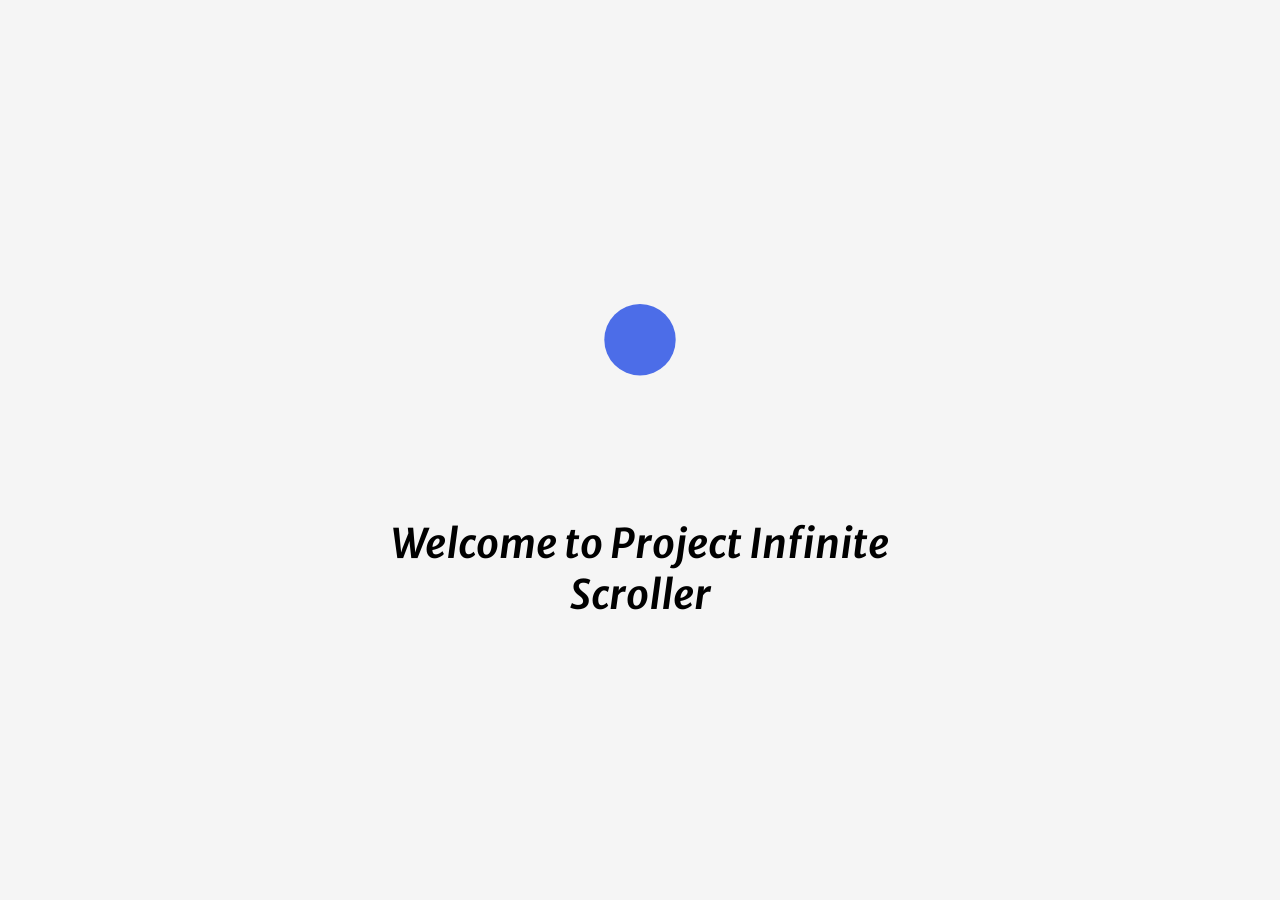
==== index.html @ 21836c37 "Initaial Build" ====
<!DOCTYPE html>
<html lang="en">
<head>
    <meta charset="UTF-8">
    <meta http-equiv="X-UA-Compatible" content="IE=edge">
    <meta name="viewport" content="width=device-width, initial-scale=1.0">
    <title>Infinite Scroll</title>
    <link rel="stylesheet" href="style.css">
</head>
<body>
    <div id="loader">
        <p id="loader_component_text">Welcome to Project Infinite Scroller</p>
        <img id="loader_component_img" src="Loader.svg" alt="loader">
    </div>

    <div id="header" hidden>
        <h1>Project Infinite Scroller</h1>
    </div>

    <div id="content"></div>

    <script src="script.js"></script>
</body>
</html>
---- style.css ----
@import url('https://fonts.googleapis.com/css2?family=Caveat:wght@700&family=Merriweather+Sans:ital@1&display=swap');

body {
    margin: 0px;
    padding: 0px;

    font-family: 'Caveat', cursive;
    font-size: 14px;
    font-weight: bold;
    font-style: oblique;
    background-color: whitesmoke;
}

#loader {
    display: flex;
    flex-direction: column-reverse;
    justify-content: center;
    align-items: center;
    flex-wrap: wrap;

    text-align: center;
    font-family: 'Merriweather Sans', sans-serif;
    font-weight: 600;
    font-size: calc(15px + 2vw);
    word-wrap: break-word;

    position: fixed;
    top: 50%;
    left: 50%;
    transform: translate(-50%, -50%);

}
#loader p {
    margin: 0px;
}
#loader img {
    width: calc(220px + 2vh);
}

/* Header */

#header h1 {
    margin-top: 10px;
    font-family: 'Merriweather Sans', sans-serif;
    font-weight: 600;
    font-size: calc(15px + 2vw);
    text-align: center;
    letter-spacing: 4px;
}

/* Content */

#content {
    margin: 0px 30%;    
}

#content img {
    width: 100%;
    max-height: 100vh;
}

/* For Media Query */
@media screen and (max-width: 600px){
    #content{
        margin: 5px;
    }
}
@media screen and (max-width: 830px) {
    #content{
        margin: 5px 10%;
    }
}
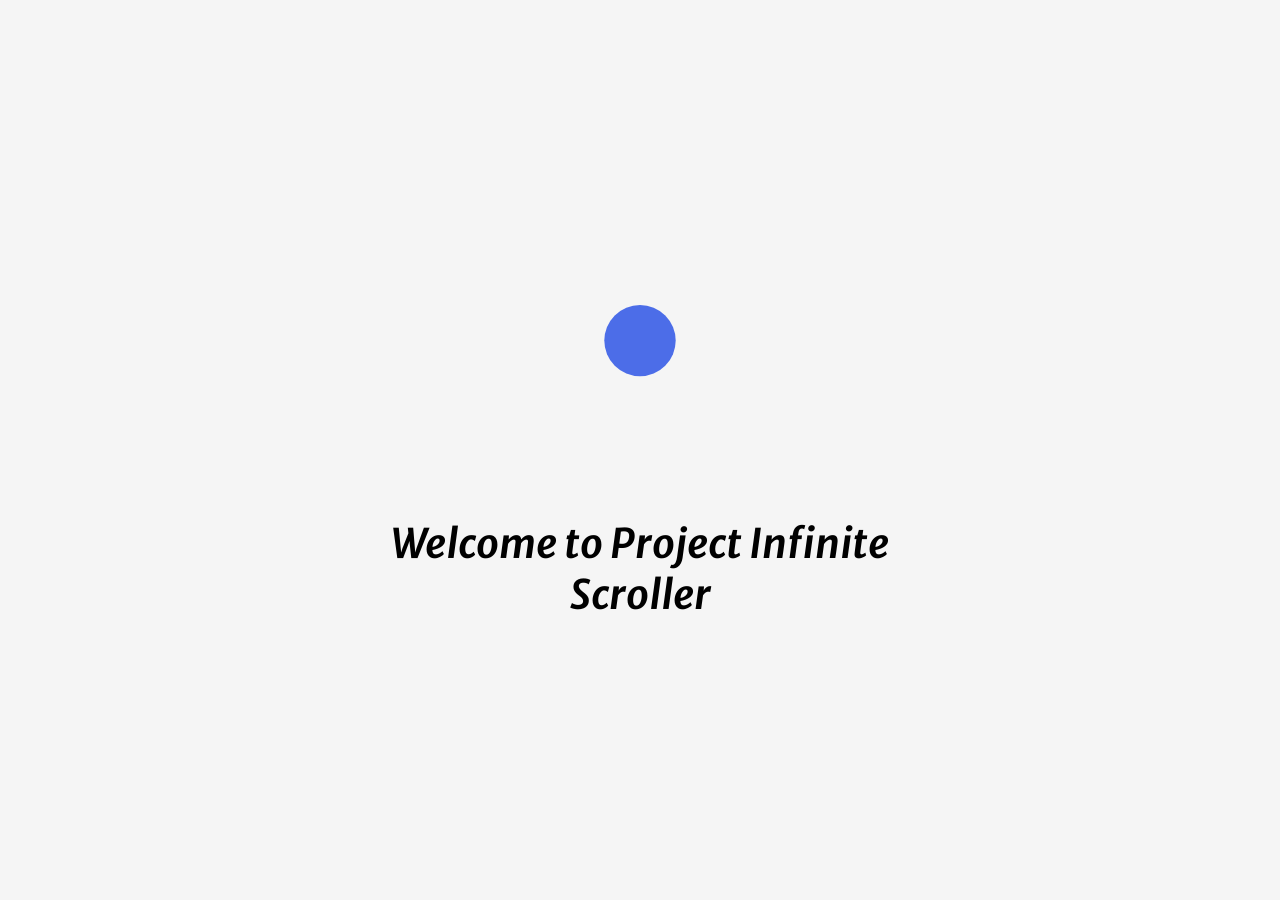
==== commit 613f6cde: "Initial Build" ====
--- a/index.html
+++ b/index.html
@@ -12,13 +12,10 @@
         <p id="loader_component_text">Welcome to Project Infinite Scroller</p>
         <img id="loader_component_img" src="Loader.svg" alt="loader">
     </div>
-
     <div id="header" hidden>
         <h1>Project Infinite Scroller</h1>
     </div>
-
     <div id="content"></div>
-
     <script src="script.js"></script>
 </body>
 </html>
--- a/style.css
+++ b/style.css
@@ -11,6 +11,7 @@
     background-color: whitesmoke;
 }
 
+/* Loader */
 #loader {
     display: flex;
     flex-direction: column-reverse;
@@ -38,7 +39,6 @@
 }
 
 /* Header */
-
 #header h1 {
     margin-top: 10px;
     font-family: 'Merriweather Sans', sans-serif;
@@ -49,11 +49,9 @@
 }
 
 /* Content */
-
 #content {
     margin: 0px 30%;    
 }
-
 #content img {
     width: 100%;
     max-height: 100vh;
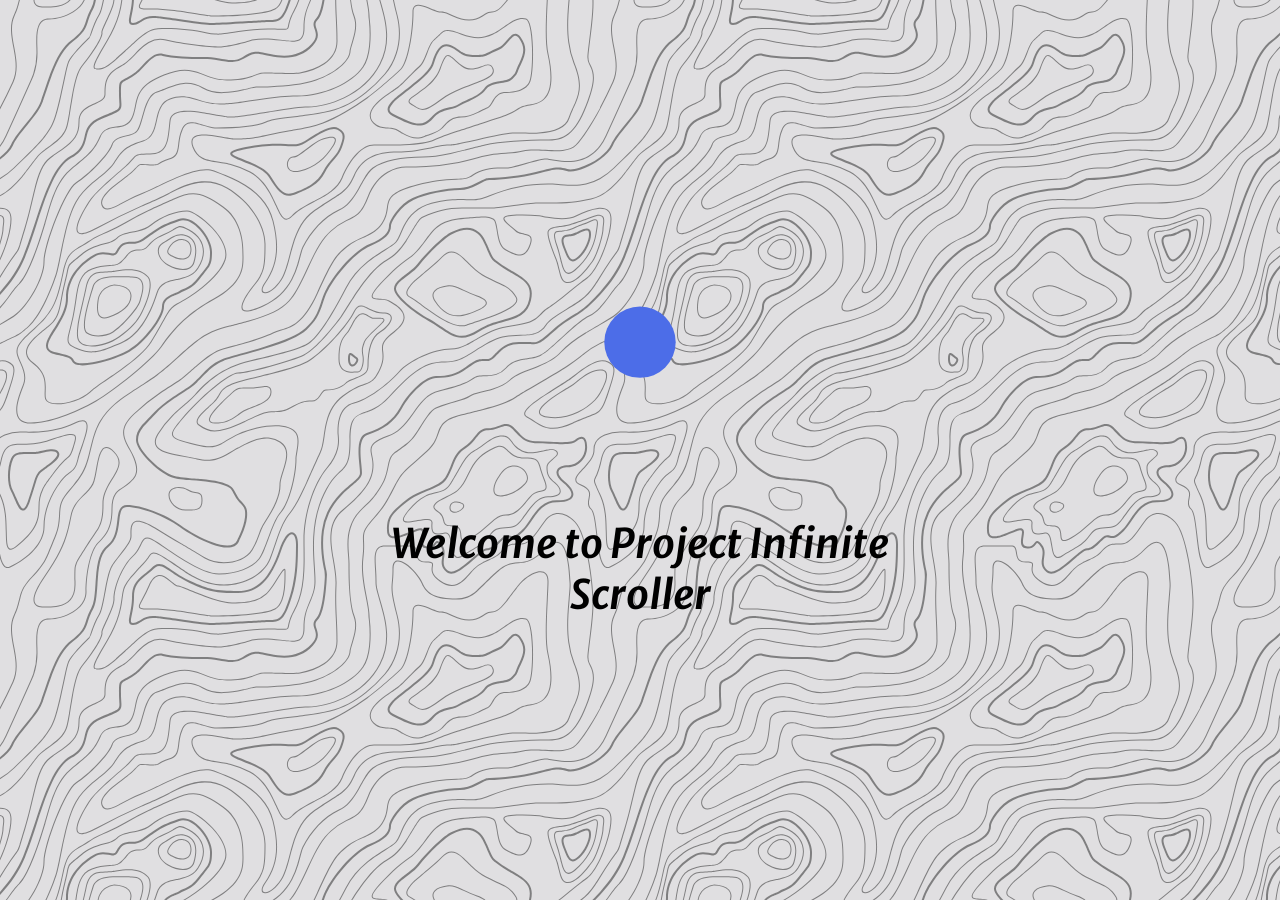
==== commit a219614e: "Added favicon icon" ====
--- a/index.html
+++ b/index.html
@@ -6,6 +6,7 @@
     <meta name="viewport" content="width=device-width, initial-scale=1.0">
     <title>Infinite Scroll</title>
     <link rel="stylesheet" href="style.css">
+    <link rel="shortcut icon" href="favicon.png" type="image/x-icon">
 </head>
 <body>
     <div id="loader">
--- a/style.css
+++ b/style.css
@@ -9,6 +9,10 @@
     font-weight: bold;
     font-style: oblique;
     background-color: whitesmoke;
+
+    background-color: #e0dfe1;
+    background-image: url("data:image/svg+xml,%3Csvg xmlns='http://www.w3.org/2000/svg' width='600' height='600' viewBox='0 0 600 600'%3E%3Cpath fill='%23000000' fill-opacity='0.43' d='M600 325.1v-1.17c-6.5 3.83-13.06 7.64-14.68 8.64-10.6 6.56-18.57 12.56-24.68 19.09-5.58 5.95-12.44 10.06-22.42 14.15-1.45.6-2.96 1.2-4.83 1.9l-4.75 1.82c-9.78 3.75-14.8 6.27-18.98 10.1-4.23 3.88-9.65 6.6-16.77 8.84-1.95.6-3.99 1.17-6.47 1.8l-6.14 1.53c-5.29 1.35-8.3 2.37-10.54 3.78-3.08 1.92-6.63 3.26-12.74 5.03a384.1 384.1 0 0 1-4.82 1.36c-2.04.58-3.6 1.04-5.17 1.52a110.03 110.03 0 0 0-11.2 4.05c-2.7 1.15-5.5 3.93-8.78 8.4a157.68 157.68 0 0 0-6.15 9.2c-5.75 9.07-7.58 11.74-10.24 14.51a50.97 50.97 0 0 1-4.6 4.22c-2.33 1.9-10.39 7.54-11.81 8.74a14.68 14.68 0 0 0-3.67 4.15c-1.24 2.3-1.9 4.57-2.78 8.87-2.17 10.61-3.52 14.81-8.2 22.1-4.07 6.33-6.8 9.88-9.83 12.99-.47.48-.95.96-1.5 1.48l-3.75 3.56c-1.67 1.6-3.18 3.12-4.86 4.9a42.44 42.44 0 0 0-9.89 16.94c-2.5 8.13-2.72 15.47-1.76 27.22.47 5.82.51 6.36.51 8.18 0 10.51.12 17.53.63 25.78.24 4.05.56 7.8.97 11.22h.9c-1.13-9.58-1.5-21.83-1.5-37 0-1.86-.04-2.4-.52-8.26-.94-11.63-.72-18.87 1.73-26.85a41.44 41.44 0 0 1 9.65-16.55c1.67-1.76 3.18-3.27 4.83-4.85.63-.6 3.13-2.96 3.75-3.57a71.6 71.6 0 0 0 1.52-1.5c3.09-3.16 5.86-6.76 9.96-13.15 4.77-7.42 6.15-11.71 8.34-22.44.86-4.21 1.5-6.4 2.68-8.6.68-1.25 1.79-2.48 3.43-3.86 1.38-1.15 9.43-6.8 11.8-8.72 1.71-1.4 3.26-2.81 4.7-4.3 2.72-2.85 4.56-5.54 10.36-14.67a156.9 156.9 0 0 1 6.1-9.15c3.2-4.33 5.9-7.01 8.37-8.07 3.5-1.5 7.06-2.77 11.1-4.02a233.84 233.84 0 0 1 7.6-2.2l2.38-.67c6.19-1.79 9.81-3.16 12.98-5.15 2.14-1.33 5.08-2.33 10.27-3.65l6.14-1.53c2.5-.63 4.55-1.2 6.52-1.82 7.24-2.27 12.79-5.06 17.15-9.05 4.05-3.72 9-6.2 18.66-9.9l4.75-1.82c1.87-.72 3.39-1.31 4.85-1.91 10.1-4.15 17.07-8.32 22.76-14.4 6.05-6.45 13.95-12.4 24.49-18.92 1.56-.96 7.82-4.6 14.15-8.33v-64.58c-4 8.15-8.52 14.85-12.7 17.9-2.51 1.82-5.38 4.02-9.04 6.92a1063.87 1063.87 0 0 0-6.23 4.98l-1.27 1.02a2309.25 2309.25 0 0 1-4.87 3.9c-7.55 6-12.9 10.05-17.61 13.19-3.1 2.06-3.86 2.78-8.06 7.13-5.84 6.07-11.72 8.62-29.15 10.95-11.3 1.5-20.04 4.91-30.75 11.07-1.65.94-7.27 4.27-6.97 4.1-2.7 1.58-4.69 2.69-6.64 3.66-5.63 2.8-10.47 4.17-15.71 4.17-17.13 0-41.44 11.51-51.63 22.83-12.05 13.4-31.42 27.7-45.25 31.16-7.4 1.85-11.85 7.05-14.04 14.69-1.26 4.4-1.58 8.28-1.58 13.82 0 .82.01.98.24 3.63.45 5.18.35 8.72-.77 13.26-1.53 6.2-4.89 12.6-10.59 19.43-13.87 16.65-22.88 46.58-22.88 71.68 0 2.39.02 4.26.06 8.75.12 10.8.1 15.8-.22 21.95-.56 11.18-2.09 20.73-5 29.3h-1.05c2.94-8.56 4.49-18.12 5.05-29.35.31-6.13.34-11.1.22-21.9-.04-4.48-.06-6.36-.06-8.75 0-25.32 9.07-55.47 23.12-72.32 5.6-6.72 8.88-12.99 10.38-19.03 1.09-4.4 1.18-7.85.74-12.93-.23-2.7-.24-2.86-.24-3.72 0-5.62.32-9.57 1.62-14.1 2.28-7.95 6.97-13.44 14.76-15.39 13.6-3.4 32.82-17.59 44.75-30.84C409 360.14 433.58 348.5 451 348.5c5.07 0 9.77-1.33 15.26-4.07 1.93-.96 3.9-2.05 6.58-3.62-.3.18 5.33-3.16 6.98-4.11 10.82-6.21 19.66-9.67 31.11-11.2 17.23-2.3 22.9-4.75 28.57-10.64 4.25-4.41 5.04-5.16 8.22-7.28 4.68-3.11 10.01-7.14 17.55-13.14a1113.33 1113.33 0 0 0 4.86-3.89l1.28-1.02a4668.54 4668.54 0 0 1 6.23-4.98c3.67-2.9 6.55-5.12 9.07-6.95 4.37-3.19 9.16-10.56 13.29-19.4v66.9zm0-116.23c-.62.01-1.27.06-1.95.13-6.13.63-13.83 3.45-21.83 7.45-3.64 1.82-8.46 2.67-14.17 2.71-4.7.04-9.72-.47-14.73-1.33-1.7-.3-3.26-.61-4.67-.93a31.55 31.55 0 0 0-3.55-.57 273.4 273.4 0 0 0-16.66-.88c-10.42-.16-17.2.74-17.97 2.73-.38.97.6 2.55 3.03 4.87 1.01.97 2.22 2.03 4.04 3.55a1746.07 1746.07 0 0 0 4.79 4.02c1.39 1.2 3.1 1.92 5.5 2.5.7.16.86.2 2.64.54 3.53.7 5.03 1.25 6.15 2.63 1.41 1.76 1.4 4.54-.15 8.88-2.44 6.83-5.72 10.05-10.19 10.33-3.63.23-7.6-1.29-14.52-5.06-4.53-2.47-6.82-7.3-8.32-15.26-.17-.87-.32-1.78-.5-2.86l-.43-2.76c-1.05-6.58-1.9-9.2-3.73-10.11-.81-.4-1.59-.74-2.36-1-2.27-.77-4.6-1.02-8.1-.92-2.29.07-14.7 1-13.77.93-20.55 1.37-28.8 5.05-37.09 14.99a133.07 133.07 0 0 0-4.25 5.44l-2.3 3.09-2.51 3.32c-4.1 5.36-7.06 8.48-10.39 11.12-.65.52-1.33 1.04-2.13 1.62l-4.11 2.94a106.8 106.8 0 0 0-5.16 3.99c-4.55 3.74-9.74 8.6-16.25 15.38-8.25 8.58-11.78 13.54-11.7 15.95.07 1.65 1.64 2.11 6.79 2.38 1.61.09 2.15.12 2.98.2 2.95.24 5.09.73 6.81 1.68 7.48 4.15 11.63 7.26 13.95 11.58 3.3 6.15.8 12.88-8.89 20.26-8.28 6.3-11.1 10.37-11.31 14.96-.06 1.17 0 1.93.26 4.43.69 6.47.25 10.65-2.8 17.42a44.23 44.23 0 0 1-4.16 7.53c-2.82 3.97-5.47 5.74-10.6 7.69-.43.16-3.34 1.23-4.27 1.59-1.8.68-3.38 1.36-5.01 2.14-4.18 2-8.4 4.6-13.1 8.24-8.44 6.51-13.23 14.56-15.98 25.06-1.1 4.2-1.55 6.81-2.8 15.21-1.26 8.6-2.17 12.64-4.08 16.55-2.1 4.28-11.93 26.59-12.97 28.88a382.7 382.7 0 0 1-6.37 13.41c-4.07 8.11-7.61 14.07-10.73 17.81-5.38 6.46-8.98 14.37-13.77 28.42a810.14 810.14 0 0 0-1.89 5.6c-1.8 5.35-2.96 8.6-4.26 11.85-6.13 15.32-25.43 26.31-46.46 26.31-11.2 0-20.58-2.74-31.02-8.55-5.6-3.13-4.55-2.42-22.26-14.54-14.33-9.8-17.7-10.73-20.47-6.9-.37.5-1.81 2.74-1.83 2.77a52.24 52.24 0 0 1-4.94 5.9c-.73.79-5.52 5.87-6.97 7.45-2.38 2.6-4.3 4.81-5.98 6.93a45.6 45.6 0 0 0-5.08 7.66c-1.29 2.57-1.9 5.25-2.66 10.6a997.6 997.6 0 0 1-.46 3.18h-1l.47-3.32c.77-5.45 1.4-8.2 2.75-10.9a46.54 46.54 0 0 1 5.2-7.84c1.7-2.14 3.63-4.38 6.03-6.98 1.45-1.59 6.24-6.68 6.96-7.46a51.58 51.58 0 0 0 4.84-5.78s1.47-2.26 1.86-2.8c3.25-4.5 7.08-3.44 21.84 6.67 17.67 12.08 16.62 11.38 22.19 14.48 10.3 5.73 19.5 8.43 30.53 8.43 20.65 0 39.57-10.77 45.54-25.69a219.7 219.7 0 0 0 4.24-11.8 6752.32 6752.32 0 0 0 1.88-5.6c4.83-14.16 8.47-22.14 13.96-28.73 3.05-3.66 6.56-9.57 10.6-17.61 1.97-3.93 4.04-8.31 6.35-13.38 1.03-2.28 10.88-24.61 12.98-28.91 1.85-3.79 2.75-7.76 4-16.25 1.24-8.44 1.7-11.07 2.81-15.32 2.8-10.7 7.71-18.94 16.33-25.6a73.18 73.18 0 0 1 13.29-8.35c1.66-.8 3.27-1.48 5.08-2.18.94-.36 3.86-1.43 4.28-1.59 4.95-1.88 7.44-3.55 10.14-7.33 1.35-1.9 2.68-4.3 4.06-7.37 2.97-6.58 3.39-10.59 2.72-16.9a27.13 27.13 0 0 1-.27-4.58c.22-4.94 3.21-9.24 11.7-15.7 9.33-7.11 11.66-13.34 8.62-19-2.2-4.09-6.25-7.12-13.55-11.17-1.57-.88-3.6-1.33-6.42-1.57-.8-.07-1.34-.1-2.95-.19-5.77-.3-7.63-.85-7.72-3.34-.1-2.81 3.5-7.87 11.97-16.69 6.53-6.8 11.75-11.69 16.33-15.45 1.79-1.47 3.42-2.72 5.2-4.03l4.12-2.94c.79-.58 1.46-1.08 2.1-1.59 3.26-2.6 6.16-5.65 10.21-10.94a383.2 383.2 0 0 0 2.5-3.32l2.31-3.09c1.8-2.39 3.04-4 4.29-5.48 8.47-10.17 16.98-13.96 37.27-15.3-.44.02 12-.9 14.32-.98 3.62-.1 6.05.16 8.46.98.8.27 1.62.62 2.47 1.04 2.27 1.14 3.17 3.87 4.27 10.85l.44 2.76c.17 1.07.33 1.97.5 2.83 1.44 7.69 3.62 12.29 7.8 14.57 6.76 3.68 10.6 5.15 13.99 4.94 4-.25 6.99-3.17 9.3-9.67 1.45-4.04 1.46-6.49.32-7.92-.9-1.12-2.28-1.62-5.57-2.27a55.8 55.8 0 0 1-2.67-.55c-2.54-.6-4.39-1.4-5.93-2.71a252.63 252.63 0 0 0-4.78-4.01 84.35 84.35 0 0 1-4.08-3.6c-2.73-2.6-3.86-4.43-3.28-5.95 1.02-2.64 7.82-3.54 18.93-3.37a230.56 230.56 0 0 1 16.73.88c2.76.39 3.2.49 3.68.6 1.4.3 2.95.62 4.62.91a82.9 82.9 0 0 0 14.56 1.32c5.56-.04 10.24-.86 13.73-2.6 8.1-4.05 15.89-6.9 22.17-7.56.7-.07 1.4-.11 2.05-.13v1zm0-100.94v1.5c-8.62 16.05-17.27 29.55-23.65 35.92-3.19 3.2-7.62 4.9-13.54 5.56-4.45.48-8.28.4-19.18-.2-9.91-.55-15.32-.44-20.52.78a84.05 84.05 0 0 1-15 2.11l-2.25.14c-12.49.75-19.37 1.78-32.72 5.74-4.5 1.33-9.27 2.49-14.3 3.48a246.27 246.27 0 0 1-32.6 3.97c-7.56.45-13.21.57-20.24.57-5.4 0-11.9 1.61-18 5.18-8.3 4.87-15.06 12.87-19.53 24.5a68.57 68.57 0 0 1-4.56 9.8c-3.6 6.2-6.92 8.99-13.38 12.18l-4.03 1.96a64.48 64.48 0 0 0-15.16 10.25c-8.2 7.33-13.72 16.63-22.54 35.6l-2.08 4.49c-7.3 15.7-11.5 23.3-17.35 29.87-7.7 8.66-20.25 14.42-40.31 20.08-4.37 1.23-19.04 5.08-19.24 5.13-6.92 1.87-11.68 3.34-15.63 4.92-10.55 4.22-18.71 10.52-36.38 26.52l-1.7 1.54c-8.58 7.76-13.41 11.9-18.81 15.88-3.95 2.9-8 5.67-12.97 8.91-2.06 1.34-10.3 6.6-12.33 7.94-11.52 7.5-18.53 13.04-24.62 20.08a62.01 62.01 0 0 0-6.44 8.85c-4.13 6.91-6.27 13.15-9.2 25.11l-1.54 6.26c-.6 2.45-1.15 4.54-1.72 6.58-2.97 10.7-6.9 17.36-14.78 26.91L69.6 491a148.51 148.51 0 0 0-4.19 5.3 23.9 23.9 0 0 0-3.44 6.28c-1.16 3.23-1.52 5.9-1.87 11.94-.58 10.05-1.42 15.04-4.63 22.67-1.57 3.72-5.66 14.02-6.41 15.8a73.46 73.46 0 0 1-3.57 7.4c-2.88 5.14-6.71 10.12-13.12 16.95-5.96 6.36-8.87 10.9-10.61 16a56.88 56.88 0 0 0-1.38 4.82l-.46 1.84h-1.03l.52-2.08c.52-2.09.92-3.49 1.4-4.9 1.8-5.25 4.78-9.9 10.84-16.36 6.35-6.78 10.13-11.7 12.97-16.77a72.5 72.5 0 0 0 3.52-7.29c.75-1.76 4.84-12.06 6.4-15.8 3.17-7.5 3.99-12.4 4.56-22.33.35-6.14.72-8.88 1.93-12.23a24.9 24.9 0 0 1 3.58-6.54c1.27-1.7 2.6-3.37 4.22-5.34l4.11-4.95c7.8-9.46 11.66-16 14.59-26.54.56-2.04 1.1-4.12 1.71-6.56l1.53-6.26c2.96-12.04 5.13-18.36 9.32-25.39 1.84-3.08 4-6.05 6.54-8.99 6.17-7.12 13.24-12.7 24.83-20.26 2.05-1.33 10.28-6.6 12.33-7.94 4.96-3.22 9-5.98 12.92-8.87 5.37-3.95 10.19-8.08 18.74-15.82l1.7-1.54c17.76-16.09 25.98-22.43 36.67-26.7 4-1.6 8.8-3.09 15.75-4.96.21-.06 14.87-3.9 19.22-5.13 19.9-5.61 32.32-11.31 39.85-19.78 5.76-6.48 9.93-14.02 17.18-29.64l2.09-4.5c8.87-19.07 14.44-28.46 22.77-35.9a65.48 65.48 0 0 1 15.38-10.4l4.04-1.97c6.3-3.1 9.47-5.77 12.96-11.77a67.6 67.6 0 0 0 4.48-9.67c4.56-11.84 11.47-20.02 19.97-25 6.25-3.66 12.93-5.32 18.5-5.32 7.01 0 12.65-.12 20.17-.57a245.3 245.3 0 0 0 32.47-3.96c5-.98 9.75-2.13 14.22-3.45 13.43-3.98 20.38-5.02 32.94-5.78l2.24-.14c5.76-.37 9.8-.9 14.85-2.09 5.31-1.25 10.79-1.35 22.6-.7 9.04.5 12.84.58 17.21.1 5.71-.62 9.94-2.26 12.95-5.26 6.44-6.45 15.3-20.37 24.35-36.72zm0 450.21c-1.28-4.6-2.2-10.55-3.33-20.25l-.24-2.04-.23-2.03c-1.82-15.7-3.07-21.98-5.55-24.47-2.46-2.46-3.04-5.03-2.52-8.64.1-.6.18-1.1.39-2.15.69-3.54.77-5.04.08-6.84-.91-2.38-3.31-4.41-7.79-6.26-5.08-2.09-6.52-4.84-4.89-8.44.66-1.45 1.79-3.02 3.52-5.01 1.04-1.2 5.48-5.96 5.08-5.53 6.15-6.7 8.98-11.34 8.98-16.48a15.2 15.2 0 0 1 6.5-12.89v1.26a14.17 14.17 0 0 0-5.5 11.63c0 5.47-2.93 10.29-9.24 17.16.38-.42-4.04 4.33-5.07 5.5-1.67 1.93-2.75 3.43-3.36 4.77-1.37 3.04-.23 5.22 4.36 7.1 4.71 1.95 7.32 4.16 8.34 6.83.78 2.04.7 3.67-.03 7.4-.2 1.03-.3 1.51-.38 2.09-.48 3.33.03 5.59 2.23 7.8 2.74 2.74 3.98 8.96 5.84 25.06l.24 2.03.23 2.04c.82 7.01 1.53 12.06 2.34 16.03v4.33zm0-62.16c-1.4-3.13-4.43-9.9-4.95-11.17-1.02-2.53-1.25-3.8-.91-5.18.2-.84 2.05-4.68 2.32-5.33a70.79 70.79 0 0 0 3.54-11.2v3.99a62.82 62.82 0 0 1-2.62 7.6c-.31.75-2.09 4.46-2.27 5.18-.28 1.12-.08 2.22.87 4.57.41 1.02 2.5 5.7 4.02 9.09v2.45zm0-85.09c-1.65 1.66-3.66 2.9-6.4 4.13-.25.1-13.97 5.47-20.4 8.43-9.35 4.32-16.7 5.9-23.03 5.25-5.08-.53-9.02-2.25-14.77-5.92l-3.2-2.07a77.4 77.4 0 0 0-5.44-3.27c-4.05-2.18-3.25-5.8 1.47-10.47 3.71-3.68 9.6-7.93 18.73-13.8l4.46-2.82c17.95-11.33 18.22-11.5 22.27-14.74 11.25-9 19.69-14.02 26.31-15.1v1.02c-6.37 1.1-14.62 6-25.69 14.86-4.1 3.28-4.34 3.44-22.36 14.8a652.4 652.4 0 0 0-4.45 2.83c-9.07 5.83-14.92 10.05-18.57 13.66-4.31 4.28-4.95 7.13-1.7 8.88 1.7.91 3.29 1.88 5.5 3.3l3.2 2.08c5.64 3.59 9.45 5.25 14.34 5.76 6.13.64 13.32-.9 22.52-5.15 6.46-2.98 20.18-8.35 20.4-8.44 3.04-1.37 5.1-2.71 6.81-4.69v1.47zm0-41.37v1c-6.56.26-12.11 3.13-19.71 9.08l-4.63 3.68a51.87 51.87 0 0 1-4.4 3.14c-.82.52-5.51 3.33-6.22 3.76-3.31 2-6.15 3.8-8.87 5.6a112.61 112.61 0 0 0-8.16 5.92c-4.61 3.72-7.4 6.9-7.97 9.35-.63 2.67 1.48 4.53 7.05 5.46 10.7 1.78 20.92-.05 30.45-4.65a61.96 61.96 0 0 0 17.1-12.2 41.8 41.8 0 0 0 5.36-7.42v1.92a38.94 38.94 0 0 1-4.64 6.19 62.95 62.95 0 0 1-17.39 12.41c-9.7 4.68-20.13 6.55-31.05 4.73-6.06-1-8.65-3.29-7.85-6.67.64-2.74 3.53-6.05 8.31-9.9 2.35-1.9 5.1-3.88 8.24-5.97 2.73-1.82 5.58-3.61 8.9-5.62.72-.44 5.4-3.24 6.22-3.75 1.26-.8 2.6-1.76 4.3-3.09.8-.62 3.9-3.1 4.63-3.67 7.77-6.1 13.49-9.04 20.33-9.3zm0-154.6v1c-1.75-.24-4.3.23-7.82 1.55-10.01 3.75-13.8 5.07-19.15 6.76-1.78.56-2.63.83-3.87 1.24-1.48.5-3.16.76-6.74 1.16a1550.34 1550.34 0 0 0-2.64.3c-7.8.94-11.28 2.47-11.28 6.07 0 4.45 2.89 13.18 7.96 25.81a57.34 57.34 0 0 1 2.33 7.6 258.32 258.32 0 0 1 .84 3.46c1.86 7.62 3.17 10.71 5.56 11.67 2.21.88 4.7.6 7.47-.72 3.48-1.69 7.22-4.94 11.2-9.47 1.52-1.7 2.97-3.49 4.59-5.57l3.16-4.1c2.59-3.23 6.07-12.21 8.39-20.23v3.45c-2.29 7.2-5.27 14.5-7.61 17.41-.44.55-2.67 3.46-3.15 4.09-1.63 2.1-3.1 3.9-4.62 5.62-4.08 4.61-7.9 7.94-11.53 9.7-2.99 1.44-5.77 1.75-8.28.74-2.84-1.13-4.2-4.34-6.15-12.35a2097.48 2097.48 0 0 1-.84-3.46c-.8-3.2-1.47-5.45-2.28-7.46-5.14-12.8-8.04-21.55-8.04-26.19 0-4.37 3.84-6.06 12.16-7.07a160.9 160.9 0 0 1 2.65-.3c3.5-.39 5.15-.64 6.53-1.1 1.26-.42 2.1-.7 3.88-1.26 5.34-1.68 9.11-3 19.1-6.74 3.53-1.32 6.22-1.84 8.18-1.61zM0 292c10.13-11.31 18.13-23.2 23.07-35.39 3.3-8.14 6.09-16.12 10.81-30.55l1.59-4.84c6.53-19.94 10.11-29.82 14.77-39.56 6.07-12.72 12.55-21.18 20.27-25.54 6.66-3.76 10.2-7.86 12.22-13.15a46.6 46.6 0 0 0 1.86-6.58c1.23-5.2 2.05-7.59 3.93-10.36 2.45-3.62 6.27-6.53 12.1-8.96 15.78-6.58 16.73-7.04 18.05-9.01.65-.98.83-2.15.74-4.51-.03-.73-.23-3.82-.24-4A93.8 93.8 0 0 1 119 94c0-10.04.18-11.37 2.37-13.15.52-.42 1.13-.8 2.07-1.3.27-.14 2.18-1.12 2.84-1.48a68.4 68.4 0 0 0 9.12-5.87c2.06-1.54 2.64-2.14 8.01-7.93 3.78-4.09 6.21-6.36 8.96-8.12 3.64-2.33 7.2-3.12 10.9-2.11 4.4 1.2 10.81 2 18.78 2.46 6.9.4 12.9.5 21.95.5 4.87 0 8.97.47 15.4 1.57 7.77 1.33 9.3 1.54 12.38 1.54 4.05 0 7.43-.88 10.68-2.95 5.06-3.22 8.11-4.67 11.2-5.2 3.62-.64 4.77-.46 16.55 2.06 17.26 3.7 30.85 1.36 41.06-9.7 5.1-5.53 5.48-8.9 3.48-14.8-.83-2.42-1.03-3.1-1.17-4.3-.29-2.52.5-4.71 2.71-6.93 2.65-2.65 4.72-9.17 6.22-18.29h2.03c-1.56 9.71-3.77 16.65-6.83 19.7-1.79 1.8-2.36 3.39-2.14 5.28.11 1 .3 1.63 1.07 3.9 2.22 6.53 1.76 10.66-3.9 16.8-10.77 11.66-25.07 14.13-42.95 10.3-11.42-2.45-12.55-2.62-15.78-2.06-2.77.48-5.62 1.84-10.47 4.92a20.93 20.93 0 0 1-11.76 3.27c-3.25 0-4.81-.22-12.73-1.57C212.74 59.46 208.73 59 204 59c-9.1 0-15.11-.1-22.07-.5-8.09-.47-14.62-1.29-19.2-2.54-5.62-1.53-10.17 1.38-17.85 9.66-5.5 5.94-6.08 6.53-8.28 8.18a70.38 70.38 0 0 1-9.38 6.03c-.68.37-2.58 1.35-2.84 1.49-.84.44-1.35.76-1.75 1.08C121.16 83.6 121 84.8 121 94c0 1.85.06 3.54.17 5.44 0 .17.2 3.28.24 4.03.1 2.75-.13 4.29-1.08 5.71-1.67 2.5-2.27 2.8-18.95 9.74-5.48 2.29-8.99 4.96-11.2 8.24-1.71 2.51-2.47 4.73-3.64 9.7-.83 3.5-1.21 4.92-1.94 6.83-2.18 5.73-6.05 10.19-13.1 14.18-7.3 4.12-13.55 12.28-19.46 24.66-4.6 9.64-8.17 19.46-14.67 39.32l-1.58 4.84c-4.75 14.47-7.54 22.48-10.86 30.69-5.28 13.01-13.95 25.65-24.93 37.6v-2.97zm0 78v-.5l1-.01c6.32 0 7.47 5.2 4.6 13.36a60.36 60.36 0 0 1-5.6 11.3v-1.92a57.76 57.76 0 0 0 4.65-9.72c2.69-7.6 1.71-12.02-3.65-12.02-.34 0-.67 0-1 .02v-46.59a340.96 340.96 0 0 0 13.71-8.34c13.66-9.46 29.79-37.6 29.79-53.59 0-18.1 21.57-72.64 32.23-79.42 12.71-8.09 32.24-27.96 35.8-37.75 1.93-5.3 5.5-7.27 14.42-9.37 6.15-1.44 8.64-2.42 10.67-4.79 1.5-1.74 2.72-4.79 4.33-10.3.23-.78 1.9-6.68 2.43-8.46 3.62-12.08 7.3-18.49 13.47-20.39 2.5-.76 3.03-.98 9.74-3.7 7.49-3.03 11.97-4.43 17.12-4.92 6.75-.65 13.13.75 19.55 4.67 5.43 3.32 12.19 4.72 20.17 4.56 6.03-.12 12.2-1.07 19.83-2.8 1.82-.4 7.38-1.74 8.26-1.94 2.69-.6 4.34-.89 5.48-.89 4.97 0 8.93-.05 14.2-.27 7.9-.32 15.56-.92 22.75-1.88 8.5-1.14 15.9-2.73 21.88-4.82 18.9-6.62 32.64-18.3 33.67-27.59.29-2.56.4-2.96 2.79-11.11 2.33-7.95 3.21-12.93 2.72-18.23-.2-2.24-.69-4.38-1.48-6.42-1.5-3.92-2.63-9.4-3.43-16.18h.9c.77 6.47 1.89 11.72 3.47 15.82a24.93 24.93 0 0 1 1.54 6.69c.5 5.46-.4 10.54-2.77 18.6-2.36 8.06-2.47 8.47-2.74 10.95-1.09 9.75-15.1 21.68-34.33 28.41-6.06 2.12-13.52 3.72-22.09 4.87-7.22.96-14.92 1.57-22.83 1.89-5.3.21-9.27.27-14.25.27-1.04 0-2.64.27-5.26.87-.87.2-6.43 1.53-8.26 1.94-7.68 1.73-13.92 2.7-20.03 2.82-8.15.17-15.1-1.27-20.71-4.7-6.23-3.81-12.4-5.16-18.93-4.54-5.04.48-9.44 1.86-16.84 4.86-6.75 2.74-7.29 2.95-9.82 3.73-5.73 1.76-9.28 7.96-12.81 19.72-.53 1.77-2.2 7.66-2.43 8.46-1.66 5.65-2.91 8.78-4.53 10.67-2.22 2.58-4.84 3.62-12.01 5.3-7.8 1.83-11.13 3.66-12.9 8.54-3.65 10.04-23.32 30.06-36.2 38.25C65.94 190 44.5 244.2 44.5 262c0 16.34-16.3 44.78-30.22 54.41-2.14 1.48-8.24 5.12-14.28 8.68v-1.16 46.09zm0-173.7v-1.11c7.42-3.82 14.55-10.23 21.84-18.98 3.8-4.56 14.21-18.78 15.79-20.55 1.8-2.04 4.06-3.96 7.42-6.45 1.08-.8 4.92-3.57 5.49-3.99 9.36-6.85 14-11.96 15.98-19.36.8-2.98 1.54-6.78 2.46-12.3.23-1.44 2-12.46 2.56-15.79 2.87-16.77 5.73-26.79 10.07-32.1C92.46 52.43 101.5 38.13 101.5 33c0-2.54.34-3.35 6.05-15.71.68-1.49 1.25-2.74 1.77-3.93 2.5-5.75 3.9-10.04 4.14-13.36h1c-.23 3.48-1.66 7.87-4.23 13.76-.52 1.2-1.09 2.45-1.78 3.95-5.54 12.01-5.95 12.99-5.95 15.29 0 5.47-9.09 19.84-20.11 33.31-4.2 5.12-7.03 15.06-9.86 31.64-.57 3.33-2.33 14.33-2.57 15.78-.92 5.56-1.67 9.38-2.48 12.4-2.05 7.68-6.82 12.93-16.35 19.91l-5.49 3.98c-3.3 2.45-5.51 4.34-7.27 6.31-1.53 1.73-11.94 15.93-15.76 20.53-7.52 9.02-14.88 15.6-22.61 19.46zm0 361.83v-4.33c.48 2.36 1 4.35 1.6 6.15 2 6.03 4.6 8.26 8.19 6.59C28.76 557.69 43.5 542.4 43.5 527c0-16.2 6.37-31.99 17.1-46.3 1.88-2.5 3.66-4.4 5.53-6 .73-.62 1.45-1.18 2.3-1.8l2-1.43c3.68-2.68 5.32-5.28 7.08-12.59.75-3.07 1.38-5.02 4.2-13.26l.63-1.88c3.24-9.58 4.56-14.97 4.17-18.65-.48-4.43-3.8-5.23-11.3-1.64a81.12 81.12 0 0 1-9.15 3.7c-13.89 4.67-26.96 5.8-42.66 5.42l-1.95-.05-1.45-.02a39.8 39.8 0 0 0-15.05 2.96A21.81 21.81 0 0 0 0 438.37v-1.26a23.55 23.55 0 0 1 4.55-2.57 40.77 40.77 0 0 1 16.92-3.02l1.95.05c15.6.38 28.57-.75 42.32-5.37a80.12 80.12 0 0 0 9.04-3.65c8.04-3.84 12.16-2.85 12.72 2.43.42 3.89-.92 9.34-4.21 19.08l-.64 1.88c-2.8 8.2-3.43 10.15-4.16 13.18-1.82 7.52-3.59 10.34-7.47 13.16l-2 1.43c-.84.6-1.54 1.15-2.25 1.75a35.45 35.45 0 0 0-5.37 5.84c-10.61 14.15-16.9 29.74-16.9 45.7 0 15.88-15 31.45-34.29 40.45-4.3 2.01-7.39-.66-9.56-7.18-.23-.68-.44-1.39-.65-2.13zm0-62.16v-2.45l1.46 3.27c2.1 4.8 3.46 10.33 4.26 16.77.66 5.3.84 9.3 1.04 18.5.2 9.32.5 12.75 1.63 15.05 1.28 2.6 3.67 2.35 8.29-1.5 17.14-14.3 21.82-22.9 21.82-38.62 0-7.17 1.1-12.39 3.7-17.68 2.27-4.67 3.65-6.62 13.4-19.62a69.8 69.8 0 0 1 7.6-8.79 44.76 44.76 0 0 1 3.54-3.06c.38-.3.64-.52.89-.74a10.47 10.47 0 0 0 2.63-3.32 35.78 35.78 0 0 0 2.26-5.94l.37-1.2.36-1.15c.29-.91.48-1.55.66-2.16.45-1.53.74-2.68.91-3.66.38-2.2.12-3.49-.85-4.15-2.35-1.61-9.28-.24-23.8 4.94-9.54 3.4-16.12 4.17-27.85 4.26-7.71.06-10.43.4-13.25 2.12-3.48 2.12-5.84 6.4-7.58 14.26-.5 2.2-.99 4.19-1.49 5.98v-3.98l.51-2.22c1.8-8.1 4.28-12.6 8.04-14.9 3.04-1.85 5.86-2.2 13.77-2.26 11.61-.09 18.1-.84 27.51-4.2 14.93-5.32 21.95-6.71 24.7-4.83 1.38.94 1.71 2.6 1.28 5.15a33.69 33.69 0 0 1-.94 3.78l-.66 2.17-.36 1.15-.37 1.2a36.64 36.64 0 0 1-2.33 6.1c-.8 1.53-1.61 2.52-2.86 3.61l-.92.77-1.02.83c-.9.74-1.65 1.4-2.47 2.18a68.84 68.84 0 0 0-7.48 8.66c-9.7 12.93-11.07 14.87-13.31 19.46-2.52 5.15-3.59 10.22-3.59 17.24 0 16.04-4.82 24.91-22.18 39.38-5.04 4.2-8.18 4.55-9.83 1.18-1.22-2.5-1.52-5.94-1.73-15.47-.2-9.16-.38-13.15-1.03-18.4-.79-6.34-2.12-11.8-4.19-16.49L0 495.98zM379.27 0h1.04l1.5 5.26c3.28 11.56 4.89 19.33 5.26 27.8.49 11.01-1.52 21.26-6.63 31.17-7.8 15.13-20.47 26.5-36.22 34.1-12.38 5.96-26.12 9.17-36.22 9.17-6.84 0-17.24 1.38-37.27 4.62l-2.27.37c-24.5 3.99-31.65 5-37.46 5-3.49 0-4.08-.08-19.54-2.8-3.56-.64-6.32-1.1-9-1.5-20.23-2.96-31-1.2-31.96 7.86-.1.85-.18 1.72-.29 2.81l-.27 2.73c-1.1 10.9-2.02 15.73-4.31 19.96-2.9 5.34-7.77 7.95-15.63 7.95-10.2 0-12.92.6-15.5 3.17.52-.51-5.03 5.85-8.16 8.7-2.75 2.5-14.32 12.55-15.77 13.83a341.27 341.27 0 0 0-6.54 5.92c-6.97 6.49-11.81 11.76-14.6 16.15-5.92 9.3-10.48 18.04-11.69 24.08-1.66 8.3 3.67 9.54 19.02 1.21a626.23 626.23 0 0 1 44.54-21.9c3.5-1.56 14.04-6.2 15.68-6.95 5.05-2.25 8.3-3.8 10.78-5.15l1.95-1.07 2.18-1.18c1.76-.94 3.38-1.76 5-2.55 18.1-8.72 34.48-10.46 50.33-1.2 22.89 13.34 38.28 37.02 38.28 56.44 0 19.12-.73 25.13-5.18 33.2a45.32 45.32 0 0 1-4.94 7.12c-6.47 7.77-11.81 16.2-12.76 21.27-1.2 6.34 4.69 7.03 20.17-.05 13.31-6.08 22.4-14.95 28.5-26.32a80.51 80.51 0 0 0 6.1-15.13c.9-2.98 3.17-11.65 3.41-12.48a29.02 29.02 0 0 1 1.75-4.83c7.47-14.93 21.09-30.5 36.25-37.24 7.61-3.38 13-9.65 19.4-20.79.84-1.48 4.26-7.64 5.14-9.17 3.52-6.1 6.22-9.7 9.37-11.98 10.15-7.4 28.7-11.1 50.29-11.1 7.52 0 16.54-1.24 27.51-3.58a420.1 420.1 0 0 0 14.96-3.52c-1.3.33 15.54-3.98 19.42-4.89 14.15-3.33 41.07-5.01 64.11-5.01 17.36 0 27.82-9.23 38.53-38.67 6.62-18.21 6.62-26.37 2.69-34.35l-1.18-2.37A13.36 13.36 0 0 1 587.5 58c0-4.03 0-4.01 2.5-24.56.46-3.73.8-6.74 1.12-9.64.9-8.45 1.38-15.2 1.38-20.8 0-.94-.02-1.94-.04-3h1c.03 1.06.04 2.06.04 3 0 5.65-.48 12.43-1.39 20.9-.3 2.91-.66 5.93-1.11 9.66-2.5 20.45-2.5 20.47-2.5 24.44 0 1.97.45 3.57 1.45 5.68.24.51 1.16 2.35 1.17 2.36 4.06 8.24 4.06 16.68-2.65 35.13-10.84 29.8-21.63 39.33-39.47 39.33-22.96 0-49.83 1.68-63.89 4.99-3.86.9-20.69 5.2-19.4 4.88a421.05 421.05 0 0 1-14.99 3.53c-11.04 2.35-20.11 3.6-27.72 3.6-21.4 0-39.76 3.67-49.7 10.9-3 2.19-5.64 5.7-9.1 11.68-.87 1.52-4.29 7.68-5.14 9.17-6.49 11.3-12 17.71-19.86 21.2-14.9 6.63-28.38 22.03-35.75 36.77a28.17 28.17 0 0 0-1.69 4.67c-.23.8-2.5 9.49-3.4 12.5a81.48 81.48 0 0 1-6.19 15.3c-6.2 11.56-15.44 20.58-28.96 26.76-16.1 7.36-23 6.55-21.58-1.04 1-5.29 6.4-13.83 12.99-21.73a44.33 44.33 0 0 0 4.82-6.96c4.35-7.88 5.06-13.77 5.06-32.72 0-19.04-15.19-42.4-37.72-55.55-15.57-9.08-31.62-7.38-49.45 1.21a132.9 132.9 0 0 0-7.14 3.71l-1.95 1.07a158.83 158.83 0 0 1-10.85 5.19c-1.65.74-12.18 5.38-15.69 6.95a625.25 625.25 0 0 0-44.46 21.86c-15.95 8.66-22.37 7.16-20.48-2.29 1.24-6.2 5.83-15.02 11.82-24.42 2.85-4.48 7.74-9.8 14.77-16.34 1.98-1.85 4.12-3.79 6.56-5.94 1.46-1.29 13.02-11.33 15.75-13.82 3.09-2.8 8.6-9.14 8.14-8.67 2.82-2.82 5.75-3.46 16.2-3.46 7.5 0 12.04-2.43 14.75-7.42 2.2-4.07 3.11-8.84 4.2-19.59l.26-2.73.3-2.81c.56-5.42 4.47-8.5 11.23-9.6 5.44-.88 12.51-.51 21.86.86 2.7.4 5.47.86 9.04 1.49 15.33 2.7 15.96 2.8 19.36 2.8 5.73 0 12.9-1.03 37.3-5l2.27-.36c20.1-3.26 30.52-4.64 37.43-4.64 9.95 0 23.54-3.18 35.78-9.08 15.57-7.5 28.09-18.73 35.78-33.65 5.02-9.75 7-19.82 6.51-30.67-.37-8.37-1.96-16.08-5.23-27.57L379.27 0zm13.68 0h1.02c.78 3.9 1.92 8.7 3.51 14.88 3.63 14.05 3.06 27.03-.75 38.77a61 61 0 0 1-11.35 20.68 138.36 138.36 0 0 1-19.32 18.77c-11.32 9.02-23.36 15.49-35.95 18.39a258.63 258.63 0 0 1-22.57 4.07c-3.17.44-6.36.85-10.3 1.32l-9.39 1.12c-11.53 1.41-17.45 2.55-21.64 4.46-9.28 4.21-28.35 6.04-49.21 6.04-1.37 0-2.8-.12-4.3-.35-2.62-.41-5-1.03-9.14-2.29-7.34-2.21-9.63-2.75-12.63-2.56-3.9.23-6.63 2.29-8.47 6.89-1.86 4.66-2.42 7.53-3.34 14.98-1.1 8.98-2.87 12.12-9.97 14.3a40.12 40.12 0 0 0-6.8 2.66c-.63.33-1.16.64-1.76 1.02l-1.34.86c-1.9 1.14-3.86 1.49-9.25 1.49-3.2 0-8.83-.55-9.51-.39-1.22.28-.75-.14-7.14 6.24-1.5 1.5-3.49 3.18-6.32 5.37-1.52 1.18-7.16 5.43-7.94 6.03-4.96 3.78-8.33 6.6-11.06 9.38-4.88 4.98-6.85 9.15-5.56 12.7 1.34 3.67 4.07 4.42 8.9 2.82a55.72 55.72 0 0 0 7.77-3.48c1.5-.77 7.78-4.13 9.37-4.96a116.8 116.8 0 0 1 12.31-5.68 162.2 162.2 0 0 0 11.04-4.84c2.04-.97 10.74-5.16 13-6.22 4.41-2.1 8.1-3.78 11.65-5.29 17.14-7.3 29.32-9.9 37.67-6.65l5.43 2.1c2.3.88 4.17 1.62 6.02 2.38a150.9 150.9 0 0 1 13.07 6c18.34 9.63 30.35 22.13 34.79 39.87 6.96 27.85 3.6 45.53-8.08 62.4-3.97 5.75-3.52 9.2.06 8.97 4.14-.28 10.21-4.95 15.11-12.52 3.1-4.8 5.1-10.45 8.05-21.53l1.69-6.35c.66-2.47 1.24-4.52 1.83-6.5 4.93-16.56 11-27.28 21.56-34.76 7.15-5.06 23.73-15.5 25.48-16.75 6.74-4.81 10.53-9.44 14.34-18 7.74-17.44 21.09-24.34 44.47-24.34 9.36 0 17.91-1.13 29.53-3.49a624.86 624.86 0 0 0 6.2-1.28c2.4-.5 4.07-.84 5.66-1.13 4.03-.74 7.04-1.1 9.61-1.1 4.44 0 9.39-1 31.39-5.99l2.95-.66c16.34-3.67 25.64-5.35 31.66-5.35 1.54 0 2.4.01 6.4.1 7.8.15 12.27.13 17.33-.2 16.41-1.06 26.73-5.36 29.8-14.56a87.1 87.1 0 0 1 3.55-8.83c-.15.31 2.29-4.96 2.9-6.38 5.38-12.3 5.57-21.92-1.44-39.44a86.4 86.4 0 0 1-5.26-20.72c-1.61-11.98-1.38-23.14.1-40.35l.2-2.12h1l-.2 2.2c-1.48 17.15-1.7 28.24-.11 40.14a85.4 85.4 0 0 0 5.2 20.47c7.1 17.78 6.91 27.67 1.43 40.22-.62 1.43-3.06 6.72-2.91 6.4a86.17 86.17 0 0 0-3.52 8.73c-3.23 9.72-13.9 14.15-30.68 15.24-5.1.33-9.58.35-17.42.2-3.98-.09-4.84-.1-6.37-.1-5.91 0-15.18 1.67-31.44 5.32l-2.95.67c-22.16 5.02-27.05 6.01-31.61 6.01-2.5 0-5.45.36-9.43 1.09-1.58.29-3.25.62-5.64 1.11a4894.21 4894.21 0 0 0-6.2 1.29c-11.68 2.37-20.3 3.51-29.73 3.51-23.02 0-36 6.71-43.53 23.66-3.9 8.8-7.82 13.58-14.7 18.5-1.78 1.27-18.36 11.7-25.48 16.75-10.34 7.32-16.3 17.87-21.19 34.23-.58 1.96-1.15 4-1.82 6.47l-1.69 6.35c-2.98 11.18-5 16.9-8.17 21.81-5.05 7.81-11.37 12.68-15.89 12.98-4.7.31-5.3-4.23-.94-10.53 11.52-16.64 14.82-34.03 7.92-61.6-4.35-17.42-16.16-29.72-34.27-39.22-4-2.1-8.2-4-12.99-5.97-1.84-.75-3.7-1.49-6-2.38l-5.43-2.08c-8.03-3.12-20.02-.58-36.92 6.63-3.52 1.5-7.21 3.19-11.61 5.27l-13 6.22c-4.71 2.22-8.16 3.75-11.11 4.88a115.87 115.87 0 0 0-12.21 5.63c-1.58.83-7.86 4.18-9.37 4.96a56.55 56.55 0 0 1-7.9 3.54c-5.3 1.75-8.62.85-10.17-3.43-1.46-4.02.66-8.5 5.8-13.74 2.75-2.82 6.16-5.66 11.15-9.48.79-.6 6.43-4.85 7.94-6.02a66.96 66.96 0 0 0 6.23-5.28c6.74-6.74 6.1-6.16 7.61-6.51.87-.2 6.69.36 9.74.36 5.22 0 7.03-.32 8.74-1.35l1.31-.84c.62-.4 1.18-.72 1.84-1.07a41.07 41.07 0 0 1 6.96-2.72c6.64-2.04 8.22-4.84 9.28-13.47.93-7.53 1.5-10.47 3.4-15.24 1.99-4.95 5.04-7.26 9.34-7.51 3.17-.2 5.5.35 12.97 2.6a63.54 63.54 0 0 0 9.02 2.26c1.45.22 2.83.34 4.14.34 20.71 0 39.7-1.82 48.8-5.96 4.32-1.96 10.29-3.1 21.93-4.53l9.4-1.12c3.92-.48 7.11-.88 10.27-1.32 8.16-1.14 15.4-2.43 22.49-4.06 12.42-2.86 24.33-9.26 35.55-18.2a137.4 137.4 0 0 0 19.18-18.64 60.02 60.02 0 0 0 11.15-20.32c3.76-11.57 4.32-24.36.75-38.23A284.86 284.86 0 0 1 392.95 0zM506.7 0h1.26c-.5.66-.9 1.18-1.17 1.51-3.95 4.96-6.9 7.92-9.82 9.57A10.02 10.02 0 0 1 492 12.5c-2.38 0-4.24.67-6.71 2.21l-2.65 1.71c-4.38 2.8-8.01 4.08-13.64 4.08-5.6 0-9.99-1.26-16.08-4.05a202.63 202.63 0 0 1-2.3-1.06l-2.18-.98c-1.6-.7-2.92-1.17-4.17-1.48a13.42 13.42 0 0 0-3.27-.43c-2.3 0-4.3-.68-11-3.37l-1.56-.62c-5-1.97-8.1-2.82-10.52-2.66-2.93.2-4.42 2.03-4.42 6.15 0 20.76-5.21 50.42-12.15 57.35-7.58 7.59-26.55 23.7-34.06 29.06-13.16 9.4-31.17 20.2-44.11 25.06a106.87 106.87 0 0 1-13.32 4.03c-3.28.78-6.6 1.43-11.25 2.24-.53.1-8.8 1.5-11.5 1.99-4.86.87-9.3 1.74-14 2.76-20.62 4.48-25.07 5.01-38.11 5.01-2.49 0-2.9-.07-14.05-2-2.42-.42-4.31-.73-6.15-1-8.11-1.19-13.83-1.36-17.64-.2-4.54 1.4-5.93 4.65-3.7 10.52 2.02 5.28 4.84 8.61 8.84 10.74 3.26 1.74 6.75 2.6 13.82 3.71 9.42 1.48 10.94 1.75 15.5 2.92a78.2 78.2 0 0 1 18.62 7.37c8.3 4.58 14.58 11.5 19.98 20.89 2.73 4.73 9.46 19.33 10.54 21.19 3.4 5.85 6.26 6.63 10.89 2 4.95-4.94 10.35-8.37 21.13-14.06.47-.25 2.06-1.1 2.12-1.12 7.98-4.21 11.92-6.51 15.87-9.54 5.11-3.9 8.66-8.1 10.77-13.11 8.52-20.24 20.75-33.31 32.46-33.31l5.5.03c10.53.08 17.35.02 24.9-.31 13.66-.62 23.78-2.09 29.39-4.67 5.85-2.7 13.42-5.49 24.18-9.02 3.46-1.14 6.29-2.05 12.7-4.1 7.7-2.45 11.08-3.54 15.17-4.9a1059.43 1059.43 0 0 1 11.33-3.72c3.67-1.2 5.96-2 8.03-2.78a59.88 59.88 0 0 0 6.66-2.94c1.87-.98 3.76-2.1 5.86-3.5 3.48-2.33 6.15-3.13 12.04-4.13l1.15-.2c5.71-1.01 9-2.3 12.76-5.63 7.82-6.96 8.58-23.18 3.84-44.52-1.7-7.67-2.1-19.28-1.57-35.47A837.22 837.22 0 0 1 546.76 0h1l-.15 3.06c-.32 6.42-.53 11.02-.68 15.62-.51 16.1-.12 27.65 1.56 35.21 4.82 21.68 4.04 38.2-4.16 45.48-3.91 3.48-7.37 4.84-13.24 5.87l-1.16.2c-5.76.99-8.32 1.75-11.65 3.98a63.73 63.73 0 0 1-5.96 3.56 60.86 60.86 0 0 1-6.77 2.99c-2.09.79-4.39 1.58-8.07 2.79a5398.31 5398.31 0 0 1-11.32 3.71c-4.1 1.37-7.48 2.46-15.18 4.92-6.42 2.04-9.24 2.95-12.7 4.08-10.73 3.53-18.27 6.3-24.07 8.98-5.76 2.66-15.97 4.14-29.77 4.77-7.56.33-14.4.39-24.95.31l-5.49-.03c-11.19 0-23.16 12.79-31.54 32.7-2.19 5.19-5.84 9.52-11.08 13.52-4.02 3.07-7.99 5.39-16.01 9.62l-2.12 1.12c-10.7 5.65-16.04 9.04-20.9 13.9-5.14 5.14-8.75 4.15-12.45-2.22-1.12-1.92-7.85-16.5-10.54-21.2-5.33-9.24-11.48-16.02-19.6-20.5a77.2 77.2 0 0 0-18.4-7.28c-4.5-1.17-6.02-1.43-15.4-2.9-7.17-1.12-10.74-2-14.13-3.81-4.22-2.25-7.2-5.77-9.3-11.27-2.43-6.39-.78-10.26 4.34-11.83 4-1.22 9.82-1.05 18.08.17 1.84.27 3.74.58 6.17 1 11.02 1.9 11.48 1.98 13.88 1.98 12.96 0 17.35-.52 37.9-4.99 4.71-1.02 9.16-1.9 14.03-2.77 2.71-.48 10.98-1.9 11.5-1.98 4.64-.81 7.95-1.46 11.2-2.23 4.55-1.07 8.76-2.34 13.2-4 12.83-4.81 30.79-15.59 43.88-24.94 7.47-5.33 26.4-21.4 33.94-28.94C407.3 61.98 412.5 32.49 412.5 12c0-4.61 1.86-6.9 5.35-7.15 2.63-.18 5.8.7 10.96 2.73l1.56.62c6.53 2.62 8.53 3.3 10.63 3.3 1.14 0 2.3.16 3.5.46 1.32.33 2.68.82 4.34 1.53a90.97 90.97 0 0 1 3.34 1.52l1.15.54c5.98 2.73 10.23 3.95 15.67 3.95 5.41 0 8.87-1.21 13.1-3.92.2-.13 2.1-1.38 2.66-1.72 2.62-1.63 4.64-2.36 7.24-2.36 1.47 0 2.94-.43 4.47-1.3 2.78-1.56 5.67-4.45 9.54-9.31l.7-.89zM324.54 600h-2.03c.49-2.96.91-6.2 1.28-9.66.44-4.1.76-8.25.98-12.21.08-1.39.14-2.65-.35-7.29-.47-1.94-.93-4.14-1.36-6.54-2.01-11.26-2.66-22.9-1.14-33.78a60.76 60.76 0 0 1 5.18-17.95 70.78 70.78 0 0 1 12.6-18.22c3.38-3.6 5.53-5.5 11.83-10.79 4.5-3.78 6.35-5.56 7.52-7.5.64-1.07.95-2.06.95-3.06 0-1.75 0-1.74-.75-9.23-.36-3.7-.57-6.3-.68-8.96-.5-12.1 1.62-19.6 8.11-21.76 15.9-5.3 25.89-12.1 33.45-25.54C409.6 390.65 425.85 376 436 376c12.36 0 20-1.96 29.41-8.8 6.76-4.92 9.5-6.6 12.47-7.46 2.22-.64 3.8-.74 9.12-.74 1.86 0 3.53-.83 5.57-2.62 1.08-.96 5.11-5.12 5.6-5.6 6.04-5.85 11.98-8.78 20.83-8.78 2.45 0 4.54.04 7.32.12 7.51.23 8.87.17 11.27-.7 3.03-1.1 5.53-3.03 14.75-11.17 8-7.06 10.72-8.92 22.87-16.47 1.44-.9 2.59-1.63 3.69-2.37a69.45 69.45 0 0 0 9.46-7.5c4.12-3.88 8.02-7.85 11.64-11.9v2.98a201.58 201.58 0 0 1-10.27 10.38c-3.18 3-6.2 5.35-9.72 7.7-1.12.76-2.28 1.5-3.75 2.4-12.05 7.5-14.71 9.32-22.6 16.28-9.46 8.35-12.01 10.32-15.39 11.55-2.74 1-4.19 1.06-12.01.82-2.76-.08-4.83-.12-7.26-.12-8.27 0-13.75 2.7-19.43 8.22-.44.43-4.52 4.64-5.68 5.66-2.37 2.09-4.46 3.12-6.89 3.12-5.1 0-6.6.1-8.56.66-2.67.78-5.29 2.37-11.85 7.15-9.8 7.13-17.85 9.19-30.59 9.19-9.22 0-24.96 14.2-34.13 30.49-7.84 13.94-18.24 21.02-34.55 26.46-5.31 1.77-7.21 8.51-6.75 19.78.1 2.6.31 5.19.68 8.84.75 7.62.75 7.58.75 9.43 0 1.38-.42 2.73-1.24 4.09-1.33 2.2-3.26 4.07-7.94 8-6.25 5.24-8.36 7.12-11.67 10.63a68.8 68.8 0 0 0-12.25 17.71 58.8 58.8 0 0 0-5 17.36c-1.49 10.66-.85 22.09 1.13 33.15.43 2.37.88 4.53 1.33 6.44.16.66.3 1.25.6 4.06a249.3 249.3 0 0 1-1.17 16.12c-.37 3.37-.78 6.53-1.25 9.44zm-13.4 0h-1.05l.12-.28c3.07-7.16 4.29-11.83 4.29-18.72 0-3.57-.07-4.93-.76-15.65-.77-12.04-1-19.64-.55-28.3.58-11.5 2.4-22.1 5.81-32.16 1.3-3.8 2.8-7.5 4.55-11.1 3.46-7.14 6.83-12.39 10.42-16.6a59.02 59.02 0 0 1 4.35-4.56c.43-.4 3-2.8 3.67-3.45 5.72-5.6 7.51-11.52 7.51-29.18 0-18.84 2.9-23.77 15.82-28.24 1.09-.37 1.92-.67 2.77-.98a51.3 51.3 0 0 0 6.1-2.7c4.95-2.6 9.64-6.22 14.44-11.42 25.5-27.63 37.15-35.16 56.37-35.16 8.28 0 14.54-1.95 22-6.3 1.78-1.03 13.82-8.82 18.16-11.27 2.83-1.59 5.66-3.03 8.63-4.39 7.92-3.6 13.97-4.45 26.6-4.8 7.53-.2 10.7-.49 14.26-1.58 4.55-1.4 8.06-4 10.93-8.43 2.2-3.41 6.85-7.08 14.66-12.06 1.61-1.03 3.27-2.05 5.65-3.5 9.53-5.85 11.56-7.13 14.81-9.57 5.34-4 9.3-8.37 13.68-14.77a204.2 204.2 0 0 0 5.62-8.75v1.9c-1.97 3.17-3.4 5.38-4.8 7.42-4.42 6.48-8.46 10.92-13.9 15-3.29 2.46-5.32 3.75-14.89 9.61a375.06 375.06 0 0 0-5.63 3.5c-7.7 4.9-12.26 8.52-14.36 11.76-3 4.63-6.7 7.39-11.48 8.85-3.68 1.12-6.9 1.42-14.53 1.63-12.5.34-18.44 1.18-26.2 4.7a111.08 111.08 0 0 0-8.56 4.35c-4.3 2.43-16.34 10.22-18.15 11.27-7.6 4.43-14.03 6.43-22.5 6.43-18.87 0-30.3 7.4-55.63 34.84-4.88 5.28-9.67 8.97-14.7 11.62-2 1.05-4 1.92-6.23 2.75-.86.32-1.7.62-5.37 1.87-5.08 1.76-7.44 3.25-9.28 6.37-2.23 3.78-3.29 9.94-3.29 20.05 0 17.9-1.87 24.07-7.8 29.89-.69.67-3.27 3.06-3.69 3.46a58.04 58.04 0 0 0-4.28 4.49c-3.53 4.14-6.86 9.32-10.28 16.38a95.19 95.19 0 0 0-4.5 10.99c-3.38 9.97-5.18 20.48-5.76 31.9-.44 8.6-.22 16.17.55 28.17.69 10.76.76 12.12.76 15.72 0 6.35-1.02 10.87-4.35 19zm25.08 0h-1c-.04-4.73.06-9.39.28-15.02.26-6.41-.4-11.79-2.53-24.37l-.31-1.86c-2.12-12.55-2.76-19.35-1.97-26.47 1.03-9.25 4.75-16.68 12-22.67 22.04-18.2 29.81-30.18 29.81-44.61 0-2.6-.3-4.81-.98-8.17-.97-4.79-1.1-5.68-.97-7.57.2-2.56 1.27-4.7 3.56-6.72 2.67-2.35 7.05-4.6 13.72-7.01 9.72-3.5 15.52-9.18 24.3-21.57l1.78-2.5c4.48-6.33 7.1-9.63 10.43-12.78 4.31-4.07 8.98-6.77 14.54-8.17 13.3-3.32 20.37-5.47 25.34-7.64a49.5 49.5 0 0 0 5.28-2.7c1.1-.65 1.75-1.04 4.24-2.6 2.7-1.68 5.22-2.08 11.38-2.28 5.44-.18 7.9-.43 10.97-1.41a21.47 21.47 0 0 0 9.54-6.22c4.87-5.3 10.03-7.61 17.79-8.9 1.07-.18 1.88-.3 3.86-.58 6.9-.97 9.94-1.69 13.48-3.62 4.5-2.45 6.79-4.44 23.46-19.68l3.14-2.85c9.65-8.71 16.12-13.83 21.42-16.48 4.25-2.12 7.6-4.69 11.22-8.6v1.45c-3.42 3.57-6.69 6-10.78 8.05-5.18 2.59-11.61 7.67-21.2 16.32l-3.12 2.85c-16.8 15.35-19.05 17.3-23.66 19.82-3.68 2-6.8 2.75-13.82 3.73-1.97.28-2.78.4-3.84.57-7.56 1.26-12.52 3.48-17.21 8.6a22.47 22.47 0 0 1-9.97 6.5c-3.2 1-5.72 1.27-11.25 1.45-5.98.2-8.39.57-10.89 2.13a144 144 0 0 1-4.25 2.61 50.48 50.48 0 0 1-5.39 2.75c-5.04 2.2-12.15 4.37-25.5 7.7-9.74 2.44-15.26 7.65-24.4 20.56l-1.77 2.5c-8.9 12.54-14.82 18.34-24.78 21.93-6.57 2.36-10.85 4.57-13.4 6.82-2.1 1.86-3.05 3.74-3.22 6.04-.13 1.76 0 2.63.95 7.3.7 3.42 1 5.7 1 8.37 0 14.79-7.93 27-30.18 45.39-7.03 5.8-10.64 13-11.64 22-.78 7-.14 13.73 1.96 26.2l.32 1.85c2.15 12.65 2.8 18.07 2.54 24.58-.22 5.57-.32 10.2-.28 14.98zM95.9 600h-2.04c.68-3.82 1.14-8.8 1.61-15.98.2-3.11.27-4.06.39-5.6 1.3-17.54 4.04-27.14 11.5-33.2 4.65-3.77 7.22-8.92 8.67-16 .51-2.52.7-3.87 1.33-9.17.66-5.5 1.16-8.06 2.24-10.36 1.45-3.09 3.82-4.69 7.39-4.69 14.28 0 38.48 9.12 53.6 20.2 8.66 6.35 21.26 13.32 31.74 17.11 13.03 4.71 21.89 4.41 24.75-1.73 1.7-3.64 1.92-4.11 2.65-5.77 2.93-6.67 4.69-12.2 5.25-17.5.23-2.17.24-4.23.02-6.2-.32-2.75-1.42-4.55-4.08-7.35l-1.32-1.37a30.59 30.59 0 0 1-2.41-2.79 30.37 30.37 0 0 1-2.5-4.07l-1.13-2.14c-1.62-3.1-2.68-4.6-4.12-5.56-5.26-3.5-14.8-5.5-28.55-6.83a272.42 272.42 0 0 0-9.04-.71l-2.18-.17c-9.57-.73-15.12-1.56-19.06-3.2C156.57 471.07 136 450.5 136 440c0-5.34 1.74-9.53 5.47-14.13 1.98-2.44 11.12-11.71 12.79-13.54 4.52-4.97 10.16-9.54 17.68-14.66 2.8-1.9 14.78-9.6 17.49-11.49a50.54 50.54 0 0 0 6.34-5.43c1.53-1.5 6.96-7.13 7.12-7.3 7.18-7.3 12.7-11.56 19.74-14.38 3.36-1.34 8.13-2.79 17.45-5.38a9577.18 9577.18 0 0 1 11.78-3.28 602.6 602.6 0 0 0 12.67-3.7c20.4-6.24 34-12.08 40.79-18.44 8.74-8.2 11.78-13.84 15.73-26.02 2.02-6.22 3.09-9.04 5.07-12.72 9.54-17.71 28.71-39.37 43.5-45.45C383.77 238.25 389 232.34 389 226c0-2.89 2.73-8.4 6.83-13.73 4.76-6.2 10.65-11.36 16.75-14.18 12.5-5.77 33.5-10.09 47.42-10.09 5.32 0 9.83-1.5 16.42-4.89 9.2-4.71 10.1-5.11 13.58-5.11 10.42 0 32.06-2.55 45.76-5.97l3.88-.98 3.47-.89c2.6-.66 4.33-1.08 5.93-1.43 3.9-.86 6.76-1.23 9.58-1.17 2.74.06 5.47.52 8.67 1.48 4.56 1.37 13.71-.9 22.87-5.68a68.07 68.07 0 0 0 9.84-6.2v2.4c-11.09 8.14-25.76 13.66-33.29 11.4a29.72 29.72 0 0 0-8.13-1.4c-2.63-.05-5.36.3-9.11 1.12a238 238 0 0 0-9.33 2.3l-3.9.99C522.38 177.43 500.58 180 490 180c-2.99 0-3.91.4-12.67 4.89-6.85 3.51-11.61 5.11-17.33 5.11-13.65 0-34.35 4.26-46.58 9.9-5.78 2.67-11.42 7.62-16 13.58-3.85 5.02-6.42 10.2-6.42 12.52 0 7.27-5.8 13.82-20.62 19.92-14.27 5.88-33.16 27.21-42.5 44.55-1.9 3.55-2.95 6.28-4.93 12.4-4.05 12.47-7.23 18.39-16.27 26.86-7.08 6.64-20.87 12.57-41.57 18.89a604.52 604.52 0 0 1-12.7 3.71 1495.1 1495.1 0 0 1-11.8 3.28c-9.24 2.58-13.97 4.01-17.24 5.32-6.73 2.69-12.05 6.8-19.05 13.92-.15.15-5.6 5.8-7.15 7.32a52.4 52.4 0 0 1-6.6 5.65c-2.74 1.92-14.75 9.63-17.5 11.5-7.4 5.04-12.94 9.52-17.33 14.35-1.72 1.9-10.8 11.11-12.71 13.46-3.47 4.26-5.03 8.03-5.03 12.87 0 9.5 20 29.5 33.38 35.08 3.67 1.53 9.1 2.34 18.45 3.05a586.23 586.23 0 0 0 4.34.32c3.24.23 5.07.37 6.93.55 14.08 1.37 23.82 3.4 29.45 7.17 1.82 1.2 3.02 2.91 4.8 6.29l1.11 2.13a28.55 28.55 0 0 0 2.34 3.81c.62.83 1.3 1.6 2.26 2.61.23.24 1.1 1.16 1.32 1.37 2.93 3.09 4.24 5.23 4.61 8.5.24 2.12.23 4.33-.01 6.64-.59 5.55-2.4 11.25-5.41 18.1-.74 1.67-.96 2.15-2.66 5.8-3.49 7.47-13.33 7.8-27.25 2.77-10.67-3.86-23.43-10.92-32.25-17.38C164.62 515.96 140.82 507 127 507c-5 0-6.4 3.02-7.64 13.29a99.03 99.03 0 0 1-1.36 9.33c-1.53 7.5-4.3 13.04-9.37 17.16-6.87 5.58-9.5 14.78-10.77 31.8-.11 1.52-.18 2.47-.38 5.57-.46 7.01-.91 11.99-1.57 15.85zm8.05 0h-1.02c.29-1.41.58-2.94.9-4.59l1.05-5.62c2.5-13.3 4.2-19.92 6.68-24.05 1.7-2.84 3.68-5.5 8.05-11.03 8.21-10.36 10.88-14.55 10.88-18.71l-.02-1.69c-.02-1.78-.02-2.7.02-3.77.21-5.05 1.47-8.2 4.64-9.4 3.92-1.5 10.39.44 20.12 6.43 9.56 5.88 17.53 10.7 25.91 15.66 1.31.78 14.27 8.41 17.67 10.45a714.21 714.21 0 0 1 6.42 3.9c13.82 8.5 38.94 5.05 46.3-7.83 3.6-6.28 4.54-8.52 7.78-17.32a82.3 82.3 0 0 1 1.18-3.07 42.27 42.27 0 0 1 4.06-7.64c9.33-13.98 14.92-26.1 14.92-36.72 0-3.66.75-6.62 3.36-14.85.52-1.64.83-2.66 1.15-3.73 3.64-12.23 3.04-19.12-4.29-24a23.1 23.1 0 0 0-9.98-3.78c-7.2-.93-14.49 1.17-23.91 5.88-1.55.78-6.64 3.44-7.6 3.93a62.6 62.6 0 0 0-4.14 2.3l-4.4 2.66c-11.62 6.92-20.4 9.18-32.81 6.08-3.32-.84-6.24-1.4-13.1-2.64-13.25-2.39-18.7-3.75-23.33-6.46-6.23-3.67-7.46-9.02-2.88-16.65A93.1 93.1 0 0 1 172 415.42a157 157 0 0 1 8.32-7.66c-.07.05 6.16-5.3 7.82-6.77a85.12 85.12 0 0 0 6.5-6.33c7.7-8.46 12.78-13.36 20.08-18.57 9.94-7.1 21.4-12.36 35.18-15.58 37.03-8.64 51-12.7 58.83-17.93 8.6-5.73 21.3-24.77 36.84-54.81 5.22-10.1 12.27-18.4 21.13-25.71 5.13-4.24 9.56-7.25 17.55-12.23 7.42-4.62 9.62-6.14 11.38-8.16a21.15 21.15 0 0 0 2.95-4.87c.61-1.3 2.87-6.47 3-6.77 1.36-3 2.56-5.4 3.95-7.73 6.53-10.97 16.03-18 31.4-20.8 12.73-2.3 19.85-2.7 29.68-2.3 3.25.13 4.13.16 5.6.14 5.15-.07 9.71-1.04 16.61-3.8 20.74-8.3 38.75-12.04 59.19-12.04 3.05 0 6.03.15 10.48.48l2.09.16c12.45.96 18.08.96 25.34-.63a49.65 49.65 0 0 0 14.09-5.45v1.15a50.52 50.52 0 0 1-13.88 5.28c-7.38 1.61-13.08 1.61-25.63.65l-2.08-.16c-4.43-.33-7.39-.48-10.41-.48-20.3 0-38.2 3.72-58.81 11.96-7.01 2.8-11.7 3.8-16.97 3.88-1.5.02-2.39-.01-5.66-.14-9.76-.4-16.8-.01-29.47 2.3-15.06 2.73-24.32 9.58-30.71 20.31a72.8 72.8 0 0 0-3.9 7.63c-.12.28-2.39 5.47-3.01 6.79a22 22 0 0 1-3.1 5.1c-1.86 2.13-4.07 3.66-11.6 8.35-7.95 4.96-12.35 7.95-17.44 12.15-8.76 7.23-15.73 15.43-20.89 25.4-15.61 30.2-28.36 49.32-37.16 55.19-7.98 5.32-21.97 9.39-59.17 18.07-13.65 3.18-24.98 8.39-34.82 15.42-7.22 5.16-12.27 10.01-19.92 18.43a86.07 86.07 0 0 1-6.57 6.4c-1.67 1.48-7.91 6.83-7.84 6.77-3.27 2.84-5.8 5.16-8.26 7.62a92.1 92.1 0 0 0-14.27 18.13c-4.3 7.16-3.22 11.89 2.53 15.26 4.47 2.63 9.88 3.99 23.24 6.39a185.7 185.7 0 0 1 12.92 2.6c12.11 3.03 20.64.84 32.06-5.96l4.4-2.65c1.66-1 2.96-1.73 4.2-2.35.95-.48 6.04-3.14 7.6-3.92 9.59-4.8 17.04-6.94 24.49-5.98a24.1 24.1 0 0 1 10.4 3.93c7.82 5.21 8.45 12.52 4.7 25.13-.32 1.07-.64 2.1-1.16 3.74-2.57 8.12-3.31 11.04-3.31 14.55 0 10.88-5.66 23.14-15.08 37.28a41.28 41.28 0 0 0-3.97 7.46c-.37.9-.73 1.82-1.18 3.04-3.25 8.85-4.21 11.13-7.84 17.47-7.67 13.42-33.43 16.95-47.7 8.18a578.4 578.4 0 0 0-6.4-3.89c-3.4-2.04-16.36-9.67-17.67-10.45-8.38-4.97-16.36-9.78-25.92-15.66-9.5-5.85-15.7-7.7-19.24-6.36-2.68 1.02-3.8 3.82-4 8.51a61.12 61.12 0 0 0-.02 3.72l.02 1.7c0 4.5-2.69 8.73-11.52 19.87-3.92 4.95-5.87 7.59-7.55 10.39-2.39 3.97-4.08 10.56-6.56 23.72l-1.05 5.62-.86 4.4zm10.5 0h-1c.03-.34.04-.68.04-1 0-12.39 8.48-33.57 19.16-43.37a26.18 26.18 0 0 0 3.67-4.17 35.8 35.8 0 0 0 2.88-4.9c.36-.72 1.75-3.66 2.1-4.36 3.22-6.29 6.84-6.54 16.97.39 1.34.9 6.07 4.16 6.4 4.38 2.62 1.8 4.67 3.2 6.7 4.56 5.03 3.39 9.37 6.2 13.51 8.7 14.33 8.67 25.49 13.27 34.11 13.27 16.86 0 32.71-5.95 39.6-14.8 1.59-2.04 3.2-5.17 5.06-9.63.8-1.92 1.64-4.06 2.67-6.8l2.74-7.33c4.66-12.44 7.76-19.06 11.56-23.27 7.9-8.79 14.87-36 14.87-52.67 0-1.9.17-3.11 1.02-8.27.37-2.2.58-3.6.74-5.07.63-5.51.21-9.46-1.68-12.39-4.6-7.1-19.7-9.23-38.46-4.78a100.57 100.57 0 0 0-18.94 6.3c-5.17 2.37-17.11 9.74-16.5 9.4-6.72 3.64-12.97 4.15-24.8 1.3-29.55-7.14-30.43-8.62-15.26-26.81 17.44-20.93 47.12-46.18 56.38-46.18 9.92 0 53.84-11.98 65.78-17.95 9.46-4.73 24.32-21.18 36.82-37.85.71-.95 13.5-21.6 19.2-29.6 9.35-13.13 18.22-22.55 26.95-27.53 7.29-4.17 13.16-10.28 18.8-18.73 1.93-2.9 10.52-17.65 12.73-20.41 1.54-1.93 3-3.21 4.52-3.89 14.07-6.25 24.22-9.04 39.2-9.04h29c4.05 0 7.36-.4 22.93-2.5l4.3-.57c9.92-1.3 16.57-1.93 21.77-1.93 1.66 0 2.95.01 6.03.04 18.61.19 28.55-.48 44.86-4.03 3.1-.67 6.13-1.78 9.11-3.31v1.12a37.96 37.96 0 0 1-8.9 3.17c-16.4 3.56-26.4 4.24-45.08 4.05-3.08-.03-4.36-.04-6.02-.04-5.15 0-11.76.63-21.64 1.92l-4.3.58c-15.64 2.11-18.94 2.5-23.06 2.5h-29c-14.81 0-24.84 2.75-38.8 8.96-1.34.6-2.69 1.78-4.14 3.6-2.16 2.68-10.72 17.39-12.68 20.33-5.72 8.57-11.7 14.8-19.13 19.04-8.57 4.9-17.36 14.23-26.63 27.24-5.68 7.97-18.47 28.64-19.22 29.63-12.6 16.8-27.52 33.32-37.18 38.15-12.06 6.03-56.14 18.05-66.22 18.05-8.82 0-38.39 25.15-55.62 45.82-14.6 17.52-14.19 18.21 14.74 25.2 11.6 2.8 17.6 2.3 24.09-1.2-.67.35 11.31-7.03 16.56-9.44 5.41-2.48 11.6-4.59 19.11-6.37 19.13-4.53 34.65-2.35 39.54 5.22 2.05 3.17 2.48 7.32 1.84 13.04a96.34 96.34 0 0 1-.75 5.13c-.84 5.08-1.01 6.29-1.01 8.1 0 16.9-7.03 44.33-15.13 53.33-3.68 4.09-6.76 10.65-11.37 22.96-.35.93-2.2 5.94-2.73 7.33-1.04 2.76-1.88 4.9-2.68 6.84-1.9 4.53-3.55 7.73-5.2 9.85-7.1 9.13-23.25 15.19-40.39 15.19-8.86 0-20.15-4.65-34.63-13.42-4.15-2.51-8.5-5.32-13.55-8.72a861.54 861.54 0 0 1-6.71-4.56l-6.4-4.39c-9.68-6.63-12.61-6.42-15.5-.75-.35.68-1.74 3.62-2.1 4.35a36.77 36.77 0 0 1-2.96 5.03c-1.12 1.57-2.37 3-3.81 4.33-10.47 9.6-18.84 30.51-18.84 42.63l-.03 1zm-29.65 0h-1.1c1.17-2.52 1.79-5.2 1.79-8 0-20 4.83-42.04 12.15-49.35 5.17-5.18 7.77-8.38 9.9-12.74 2.64-5.41 3.95-12 3.95-20.91 0-6.82 1.14-11.59 3.37-15.07 1.74-2.7 3.6-4.21 8.91-7.52a31.64 31.64 0 0 0 3.9-2.79c4.61-3.96 6.58-6.2 7.72-9.41 1.43-4.02.93-9.04-1.86-16.02a68.98 68.98 0 0 0-3.99-8.07l-.93-1.7a75.47 75.47 0 0 1-2.64-5c-5.16-10.71-3.77-18.9 7.68-29.78a204 204 0 0 1 26.81-21.55c3.96-2.69 16.8-10.8 19.24-12.5 1.99-1.4 4.33-3.3 7.77-6.3-.02 0 7.23-6.39 9.47-8.3 4.97-4.26 9.09-7.5 13.05-10.15 4.72-3.15 8.97-5.28 12.87-6.32 12.78-3.41 15.6-4.18 21.77-5.97 12.55-3.64 21.96-6.9 28.14-10a45.47 45.47 0 0 1 7.47-2.79c8.66-2.66 12.02-4.1 16.97-8.1 6.78-5.46 13.07-14.25 19.33-27.87 15.97-34.77 19.08-39.39 32.15-49.19 3.14-2.36 6.37-4.1 11.43-6.4l2.33-1.04c11.93-5.35 16.87-8.93 21.1-17.38 1.88-3.77 2.48-6.29 3.37-12.27.78-5.19 1.48-7.56 3.53-10.25 2.57-3.4 7.03-6.27 14.36-9.01 3.37-1.26 7.36-2.5 12.05-3.73 16.33-4.3 25.28-5.36 39.6-5.81 6.9-.22 9.5-.56 12.66-2 1.19-.54 2.36-1.23 3.58-2.11 3.7-2.7 8.14-4.54 13.24-5.67 5.71-1.27 10.69-1.54 18.7-1.45l2.35.02c2.82 0 6.8-1 19.7-4.69 10.83-3.08 15.95-4.31 19.3-4.31.82 0 1.9.13 3.55.41l5.01.9c9.82 1.68 17.44 1.89 25.15-.21 7.98-2.18 14.8-6.77 20.29-14.24V147c-5.47 7.04-12.21 11.42-20.03 13.55-7.88 2.15-15.63 1.94-25.58.23l-5-.9c-1.6-.26-2.64-.39-3.39-.39-3.2 0-8.32 1.22-19.74 4.48-12.35 3.53-16.3 4.52-19.26 4.52l-2.36-.02c-7.94-.1-12.85.17-18.47 1.42-4.97 1.11-9.3 2.9-12.88 5.5a21.4 21.4 0 0 1-3.75 2.22c-3.32 1.5-6 1.87-13.04 2.09-14.25.44-23.13 1.5-39.37 5.77a125.56 125.56 0 0 0-11.95 3.7c-7.17 2.7-11.49 5.46-13.93 8.68-1.9 2.52-2.58 4.76-3.33 9.8-.9 6.08-1.53 8.68-3.47 12.56a30.6 30.6 0 0 1-9.66 11.45c-3.12 2.26-5.95 3.73-11.93 6.4l-2.31 1.04c-5.01 2.27-8.18 3.99-11.25 6.29-12.9 9.68-15.93 14.17-31.85 48.8-6.31 13.76-12.7 22.68-19.6 28.25-5.08 4.1-8.53 5.57-17.3 8.27a44.64 44.64 0 0 0-7.33 2.73c-6.24 3.12-15.7 6.4-28.3 10.06a867.4 867.4 0 0 1-21.8 5.97c-3.77 1.01-7.93 3.1-12.56 6.19a137.35 137.35 0 0 0-12.95 10.07c-2.24 1.92-9.48 8.3-9.48 8.3a98.2 98.2 0 0 1-7.84 6.37c-2.46 1.72-15.32 9.83-19.26 12.5a203 203 0 0 0-26.69 21.45c-11.13 10.58-12.43 18.3-7.47 28.63a74.52 74.52 0 0 0 2.62 4.95l.94 1.7a69.84 69.84 0 0 1 4.03 8.17c2.88 7.2 3.4 12.46 1.89 16.73-1.22 3.43-3.28 5.77-8.02 9.84-1.14.97-2.32 1.8-5.3 3.67-3.92 2.45-5.69 3.89-7.31 6.42-2.13 3.3-3.22 7.89-3.22 14.53 0 9.05-1.34 15.79-4.05 21.34-2.19 4.49-4.85 7.77-10.1 13.01-7.07 7.07-11.85 28.9-11.85 48.65 0 2.8-.58 5.48-1.7 8zm282.54 0h-1.01l-1.1-5.8c-3.08-16.26-4.05-26.2-2.74-37.26.7-5.8.77-9.68.55-15.3-.18-4.45-.17-5.68.19-7.63.78-4.3 3.44-8.53 10.39-16.34 9.07-10.2 12.26-15.41 19.8-30.15 1.35-2.64 2.33-4.47 3.38-6.3.9-1.58 1.82-3.06 2.77-4.5 3.14-4.7 7.03-8.42 16.84-16.81 11.22-9.6 15.5-13.86 18.13-19.13.7-1.4 1.3-2.8 1.93-4.4a206 206 0 0 0 1.49-4.05c3.63-9.94 8.01-13.93 22.9-17.81 4.99-1.3 20.55-5.13 21.38-5.34 16.19-4.1 25.33-7.36 33.48-12.6 5.86-3.77 5.84-3.76 27.66-16.53l2.6-1.52c10.23-6 17.1-10.2 22.73-13.95a149.3 149.3 0 0 0 8.8-6.3 723.7 723.7 0 0 0 6.37-5.08A87.74 87.74 0 0 1 600 342.95v1.12a85.76 85.76 0 0 0-15.49 9.9c.18-.14-4.76 3.84-6.38 5.1a150.3 150.3 0 0 1-8.85 6.35c-5.65 3.76-12.53 7.96-22.78 13.97l-2.6 1.53c-21.8 12.75-21.78 12.74-27.63 16.5-8.27 5.32-17.49 8.61-33.78 12.73-.83.21-16.39 4.04-21.36 5.33-8.03 2.1-13.15 4.5-16.45 7.5-2.66 2.42-4 4.86-5.77 9.7l-1.5 4.07a51.12 51.12 0 0 1-1.96 4.47c-2.72 5.45-7.04 9.75-18.38 19.45-9.73 8.32-13.6 12.02-16.65 16.6a77.18 77.18 0 0 0-2.74 4.45c-1.05 1.81-2.01 3.63-3.35 6.25-7.58 14.81-10.82 20.08-19.96 30.36-6.83 7.7-9.4 11.78-10.15 15.86-.34 1.85-.34 3.04-.17 7.4.22 5.68.14 9.6-.55 15.47-1.3 10.92-.34 20.79 2.73 36.95l1.12 5.99zm-76.59 0h-2.1l1.39-4.3c1.04-3.3 1.93-6.78 2.68-10.4 2.65-12.73 3.27-23.63 3.27-41.3 0-5.71-1.86-9.75-4.13-9.75-2.94 0-6.96 5.61-10.93 17.08C271.14 579.68 258.3 593 238 593c-22.42 0-29.26-1.35-48.42-10.09a87.69 87.69 0 0 1-9.42-5.04c-2.95-1.8-12.78-8.57-14.84-9.72-4.2-2.36-7-2.71-9.72-.99-.63.4-1.26.91-1.9 1.55a57.69 57.69 0 0 1-4.31 3.86 147.88 147.88 0 0 1-3.06 2.44l-1 .8C137.01 582.43 134 587.18 134 597c0 1.02-.02 2.01-.07 3h-2c.05-.99.07-1.98.07-3 0-10.52 3.33-15.78 12.09-22.76a265.61 265.61 0 0 1 2-1.6c.83-.64 1.43-1.13 2.03-1.61a55.76 55.76 0 0 0 4.17-3.74c.74-.73 1.48-1.34 2.24-1.82 3.47-2.2 7-1.75 11.77.93 2.15 1.21 12.03 8 14.9 9.76a85.7 85.7 0 0 0 9.22 4.93C209.29 589.7 215.85 591 238 591c19.25 0 31.49-12.7 41.06-40.33 4.24-12.25 8.66-18.42 12.81-18.42 3.8 0 6.13 5.06 6.13 11.75 0 17.8-.63 28.8-3.3 41.7-.77 3.7-1.68 7.23-2.75 10.6-.4 1.3-.8 2.53-1.19 3.7zm-149.25 0l.5-.94a160.1 160.1 0 0 0 6.53-13.26c2.73-6.29 5.78-9.64 9.24-10.52 3.74-.95 7.15.74 12.56 5.13 5.43 4.4 6.07 4.86 7.73 5.1 1.6.22 4.28 1.14 8.86 2.95 1.3.5 10.78 4.35 13.85 5.55 3.07 1.2 5.85 2.25 8.49 3.18 3.1 1.1 5.98 2.04 8.65 2.81h-3.45c-1.76-.56-3.6-1.18-5.54-1.87a281.2 281.2 0 0 1-8.51-3.19c-3.08-1.2-12.57-5.04-13.86-5.55-4.5-1.78-7.15-2.68-8.63-2.9-1.94-.27-2.53-.7-8.22-5.3-5.17-4.2-8.36-5.78-11.69-4.94-3.1.78-5.94 3.92-8.56 9.95a161 161 0 0 1-6.82 13.8h-1.13zm112.89 0a30.34 30.34 0 0 0 11.27-6.27c1.55-1.36 3.32-3.46 5.34-6.29 1.05-1.46 2.15-3.1 3.41-5.04a349.73 349.73 0 0 0 2.5-3.9l.47-.75.93-1.47a89.17 89.17 0 0 1 3.25-4.86c1.05-1.43 1.82-2.23 2.44-2.46 1.02-.37 1.49.48 1.49 2.04l.01 2.11c.05 6.91-.08 11.32-.7 16.33a48.4 48.4 0 0 1-2.38 10.56h-1.07a46.47 46.47 0 0 0 2.45-10.68c.62-4.96.75-9.33.7-16.2l-.01-2.12c0-.97-.08-1.12-.15-1.1-.36.14-1.05.85-1.97 2.1a88.44 88.44 0 0 0-3.22 4.82l-.92 1.46-.48.75a1268.1 1268.1 0 0 1-2.5 3.92c-1.26 1.95-2.38 3.6-3.44 5.08-2.06 2.88-3.87 5.04-5.5 6.45a30.87 30.87 0 0 1-8.94 5.52h-2.98zm-183.72 0H69.3c3.37-3.43 5.19-8.33 5.19-15 0-18.6-.04-17.35 1.02-20.77.6-1.93 1.5-3.74 3.27-6.63.42-.7 4.92-7.8 6.78-10.86 3.04-4.97 11.04-16.5 12.21-18.56 3.48-6.08 4.72-12.06 4.72-24.18 0-7.85 2.5-14.2 8.1-23.44l2.84-4.63a72.67 72.67 0 0 0 2.49-4.4c1.62-3.15 2.48-5.78 2.62-8.28.2-3.78-1.3-7.29-4.9-10.9-5.13-5.12-8.6-5.43-11.2-1.85-2.12 2.92-3.48 7.74-5.06 16.47-.2 1.03-.82 4.6-.82 4.57-.83 4.67-1.4 7.33-2.1 9.6-1.35 4.42-3.7 7.61-8.36 12.26l-3.26 3.2c-6.38 6.39-9.68 11.51-11.36 19.5l-1.16 5.52c-.87 4.1-1.56 7.04-2.33 9.94-3.67 13.74-9.65 25.97-22.59 44.72-7.68 11.14-11.05 18.87-10.92 23.72h-1c-.12-5.16 3.35-13.05 11.1-24.28 12.87-18.67 18.8-30.8 22.44-44.42.77-2.88 1.45-5.8 2.32-9.89l1.16-5.51c1.73-8.22 5.13-13.5 11.64-20 .63-.64 2.84-2.8 3.25-3.21 4.57-4.54 6.82-7.62 8.12-11.84a81.58 81.58 0 0 0 2.07-9.48l.81-4.57c1.62-8.9 3-13.8 5.24-16.89 3-4.15 7.2-3.78 12.71 1.74 3.8 3.8 5.42 7.58 5.2 11.66-.15 2.66-1.05 5.41-2.73 8.68a73.6 73.6 0 0 1-2.52 4.46l-2.84 4.63c-5.52 9.1-7.96 15.3-7.96 22.92 0 12.28-1.28 18.43-4.85 24.68-1.2 2.1-9.21 13.65-12.22 18.58-1.87 3.06-6.37 10.18-6.78 10.86-1.73 2.82-2.6 4.57-3.17 6.4-1.02 3.28-.98 2.1-.98 20.48 0 6.52-1.7 11.44-4.82 15zM310.09 0h1.06c-.37.9-.77 1.83-1.2 2.82-3.9 9.06-5.45 15.15-5.45 25.18 0 7.64-2.1 11.6-6.64 13.05-3.46 1.1-5.72.98-17.57-.43-11.55-1.36-19.17-1.58-28.16-.14-6.24 2.49-25.91 7.02-32.13 7.02-11.15 0-36.76-2.88-54.12-7.01a22.08 22.08 0 0 0-16.95 2.48c-4.05 2.33-7.09 5.03-13.9 11.97-6.28 6.39-9.53 9.23-13.8 11.5-7.09 3.79-11.22 7.65-13.4 12.27-1.82 3.85-2.33 7.84-2.33 15.29 0 4.4-2.65 6.69-9.45 9.74.1-.05-2.97 1.31-3.84 1.71-8.78 4.06-12.71 8.29-12.71 16.55 0 12.52-4.86 19.22-17.34 27.96l-4.56 3.14c-1.9 1.3-3.3 2.3-4.67 3.3-.92.68-1.79 1.34-2.62 2-7.16 5.62-11 14.54-15.56 33.28-.63 2.57-3.3 14-4.07 17.14a350.44 350.44 0 0 1-5.2 19.33c-1.37 4.5-4.5 15.07-4.96 16.53-1.05 3.4-1.64 4.94-2.46 6.32-.82 1.4-6.85 9.08-12.64 18.27L0 277.98v-1.9l4.58-7.35a270.8 270.8 0 0 1 12.61-18.23c-.3.5 1.35-2.8 2.38-6.12.45-1.44 3.58-12.01 4.95-16.53 1.83-6.03 3.44-12.09 5.19-19.27.76-3.13 3.44-14.56 4.06-17.14 4.62-18.95 8.52-28.02 15.92-33.83.84-.67 1.72-1.33 2.65-2.01 1.38-1.02 2.8-2.01 4.7-3.32l4.54-3.14C73.83 140.57 78.5 134.13 78.5 122c0-8.74 4.2-13.26 13.29-17.45.88-.41 3.96-1.77 3.85-1.73 6.46-2.9 8.86-4.97 8.86-8.82 0-7.6.53-11.7 2.42-15.71 2.29-4.84 6.57-8.85 13.84-12.73 4.15-2.21 7.35-5 14.15-11.93 6.28-6.4 9.36-9.13 13.52-11.53a23.07 23.07 0 0 1 17.69-2.59c17.27 4.12 42.8 6.99 53.88 6.99 6.1 0 25.73-4.53 31.92-7 9.12-1.46 16.83-1.25 28.49.13 11.63 1.38 13.9 1.5 17.15.47 4.06-1.3 5.94-4.85 5.94-12.1 0-10.1 1.56-16.3 6.6-28zm25.12 0h1c.05 5.62.26 11.48.65 19.4.47 9.7.64 14.57.64 21.6 0 9.81-4.68 17.46-13.1 23.16-6.53 4.43-14.94 7.46-24.33 9.33-3.74.54-9.42.56-22.68.23-6.74-.17-9.35-.22-12.39-.22-2.77 0-4.97.43-7.63 1.36-.88.3-4.55 1.74-5.58 2.11-6.55 2.35-13.59 3.53-24.79 3.53-8.1 0-13.58-1.38-22.46-4.9l-3.18-1.25c-12.55-4.87-21.27-5.15-37.18 1.12-11.15 4.39-18.13 9.2-22.28 14.81-3.15 4.26-4.33 7.8-5.94 15.8-1.22 6.09-1.93 8.74-3.5 12.13-1.65 3.53-3.97 5.81-7.07 7.22-2.33 1.07-4.35 1.5-9.32 2.19-9.04 1.27-12.77 3.09-15.61 9.58-3.71 8.48-7.72 13.87-14.22 19.76-2.4 2.18-13.14 11.02-15.91 13.42-8.2 7.1-13.85 17.37-18.7 31.97a258.81 258.81 0 0 0-3.27 10.7c-.01.05-2.26 7.97-2.88 10.1-8.49 28.85-17.88 52.95-26.13 61.2-2.8 2.8-5.06 5.64-10.4 12.96-3.4 4.68-6.23 8.25-8.95 11.1v-1.55c2.74-2.98 5.73-6.82 9.48-11.97 4.03-5.52 6.32-8.4 9.17-11.24 8.07-8.08 17.44-32.14 25.87-60.8.62-2.1 2.86-10.03 2.88-10.08 1.21-4.24 2.21-7.53 3.28-10.74 4.9-14.75 10.63-25.16 19-32.4 2.78-2.42 13.5-11.25 15.89-13.4 6.4-5.8 10.32-11.09 13.97-19.43 1.68-3.83 4.05-6.31 7.2-7.86 2.4-1.17 4.64-1.67 9.53-2.36 4.54-.63 6.5-1.05 8.7-2.06 2.89-1.31 5.03-3.42 6.58-6.73 1.53-3.3 2.23-5.9 3.43-11.9 1.64-8.14 2.85-11.79 6.11-16.2 4.28-5.79 11.41-10.7 22.73-15.16 16.15-6.36 25.13-6.07 37.9-1.11l3.19 1.26c8.77 3.47 14.13 4.82 22.09 4.82 11.09 0 18.02-1.16 24.46-3.47 1-.36 4.68-1.8 5.58-2.11A22.5 22.5 0 0 1 265 72.5c3.05 0 5.67.05 14.07.26 11.53.29 17.2.27 20.83-.25 9.25-1.85 17.54-4.83 23.94-9.17C332 57.8 336.5 50.46 336.5 41c0-7-.17-11.86-.7-22.7-.35-7.26-.55-12.83-.59-18.3zM93.87 0h2.04c-.7 4-1.61 6.82-3.03 9.47-2.33 4.38-2.85 5.75-5.26 13.03a40.46 40.46 0 0 1-1.94 5.03c-2.24 4.66-5.92 8.8-13.07 14.26-8.01 6.13-14.27 16.55-20.03 31.55-2.4 6.23-8.75 25.63-9.64 28.01-2.69 7.16-6.56 12.7-15.63 23.68l-2.68 3.24c-6.02 7.34-9.35 12.07-11.72 17.15-2.3 4.94-7.12 9.9-12.91 14.15v-2.4c5.14-3.94 9.1-8.3 11.1-12.6 2.46-5.27 5.87-10.1 11.98-17.56l2.68-3.26c8.94-10.8 12.72-16.22 15.3-23.1.88-2.33 7.24-21.74 9.65-28.03 5.89-15.31 12.3-26 20.68-32.41 6.92-5.3 10.4-9.2 12.48-13.55.65-1.35 1.16-2.7 1.85-4.79 2.45-7.4 3-8.83 5.4-13.34A27.68 27.68 0 0 0 93.87 0zm9.07 0h1.02c-1.66 8.3-2.91 12.67-4.54 15.26a59.14 59.14 0 0 0-4.1 8.21c-1.27 3-2.44 6.2-3.5 9.4-.38 1.12-.7 2.16-2.41 5.39a251.48 251.48 0 0 0-12.81 13.3c-3.48 3.96-5.95 7.27-7.15 9.66-.95 1.9-2.06 5.99-3.61 12.97-.64 2.9-3.65 17.15-4.51 21.07-3.63 16.45-6.63 26.69-9.9 32-7.66 12.45-10.64 15.71-37.08 41.1A69.78 69.78 0 0 1 0 179.21v-1.15a69.39 69.39 0 0 0 13.65-10.42c26.4-25.33 29.32-28.55 36.92-40.9 3.2-5.18 6.18-15.37 9.78-31.7.86-3.91 3.87-18.16 4.51-21.06 1.57-7.09 2.7-11.2 3.7-13.2 1.24-2.5 3.76-5.86 7.29-9.89.9-1.03 1.86-2.1 2.86-3.18 2.4-2.6 4.96-5.22 7.53-7.76.9-.88 1.73-1.7 3.37-3.4a129.02 129.02 0 0 1 4.78-13.46 60.07 60.07 0 0 1 4.19-8.35c1.52-2.44 2.74-6.71 4.36-14.74zM83.71 0h1.1c-2.09 4.74-6.03 8.92-11.42 12.3-7.2 4.52-16.5 7.2-24.39 7.2-8.9 0-11.8 7-11.74 21.52 0 1.7.04 3.17.12 5.99.1 3.3.12 4.45.12 5.99 0 5.73-.76 11.3-2.01 16.5a66.67 66.67 0 0 1-2.15 6.97 2597.76 2597.76 0 0 1-7 15.86A4270.8 4270.8 0 0 1 6.44 136.2 54.64 54.64 0 0 1 0 147v-1.65a54.87 54.87 0 0 0 5.55-9.57A4269.82 4269.82 0 0 0 30.7 79.97c.53-1.2.99-2.23 2.44-5.9A69.23 69.23 0 0 0 36.5 53c0-1.52-.03-2.66-.12-5.95-.08-2.83-.12-4.31-.12-6.01-.03-6.79.53-11.62 2.07-15.34 1.94-4.68 5.39-7.19 10.67-7.19 7.7 0 16.81-2.63 23.86-7.05C77.93 8.27 81.66 4.38 83.7 0zm282.63 0h1.01c1.86 10.02 2.18 12.67 2.32 18.3a123.43 123.43 0 0 1 .37 27.83c-.96 8.78-3.1 16.01-6.63 21.15-11.34 16.5-39.8 29.22-66.41 29.22-5.09 0-10.47.28-16.31.83a413.8 413.8 0 0 0-24.37 3.16c-21.56 3.26-27.66 4.01-36.32 4.01-6.92 0-12.2-1.05-21.69-3.9l-2.78-.83c-1.39-.41-2.54-.74-3.65-1.02-8-2.05-14.22-2.04-21.7.72a16.32 16.32 0 0 0-9.17 8.18c-1.6 3.05-2.5 6.06-4.02 12.83-1.5 6.64-2.34 9.52-3.99 12.64a16.16 16.16 0 0 1-9.85 8.36 104.8 104.8 0 0 0-9.5 3.42c-6.55 2.8-10.1 5.57-13.8 10.47-1.33 1.75-1.03 1.3-5.43 7.9-1.98 2.97-4.66 5.8-8.48 9.14-2.01 1.76-10.71 8.83-12.88 10.7-7.37 6.35-12.58 12.14-16.63 19.14-4.22 7.3-7.8 18.3-11.28 33.26-.87 3.73-1.72 7.64-2.64 12.14l-1.18 5.8-1.09 5.45c-1.8 8.96-2.77 13.28-3.77 16.26-6.8 20.44-17.26 42.16-27.13 51.2-5.11 4.7-8.1 7.07-11.1 8.86-.9.54-1.84 1.04-2.92 1.57-.44.22-9.6 4.4-14.1 6.66l-1.22.62v-1.13l.78-.39c4.52-2.26 13.67-6.44 14.1-6.65a41.19 41.19 0 0 0 2.84-1.54c2.94-1.75 5.88-4.09 10.94-8.73 9.71-8.9 20.1-30.51 26.87-50.79.97-2.92 1.94-7.22 3.73-16.13l1.1-5.46a490.5 490.5 0 0 1 3.82-17.96c3.5-15.06 7.1-26.14 11.39-33.54 4.11-7.11 9.4-12.98 16.83-19.4 2.19-1.88 10.88-8.95 12.88-10.7 3.77-3.28 6.39-6.05 8.3-8.93 4.43-6.64 4.12-6.18 5.47-7.96 3.8-5.03 7.5-7.91 14.21-10.78 2.61-1.12 5.74-2.24 9.59-3.46a15.17 15.17 0 0 0 9.27-7.86c1.59-3.02 2.42-5.85 4.03-12.99 1.41-6.27 2.32-9.33 3.98-12.48a17.31 17.31 0 0 1 9.7-8.66c7.7-2.83 14.1-2.84 22.3-.75 1.12.29 2.28.61 3.68 1.03l3.73 1.11c8.47 2.54 13.66 3.58 20.46 3.58 8.59 0 14.67-.75 36.18-4a414.64 414.64 0 0 1 24.41-3.17c5.88-.54 11.29-.83 16.41-.83 26.3 0 54.45-12.58 65.59-28.78 3.42-4.98 5.5-12.06 6.46-20.7.84-7.74.73-16.02.02-23.9a136.2 136.2 0 0 0-.57-5.12c0-4.47-.3-6.94-2.16-17zM18.88 0h1.03C18 7.57 17.15 10.18 14.46 16.2c-1.95 4.37-2.67 9.19-2.42 14.89.2 4.33.71 7.7 2.28 16.13 1.09 5.88 1.57 8.77 1.94 12.2.96 8.9.24 16.08-2.8 22.79A463.4 463.4 0 0 1 0 109.43v-2.12a465 465 0 0 0 12.54-25.52c2.97-6.52 3.67-13.53 2.72-22.27-.36-3.4-.84-6.26-1.93-12.12-1.57-8.47-2.1-11.88-2.29-16.27-.26-5.84.48-10.81 2.5-15.33 2.64-5.9 3.48-8.47 5.34-15.8zm280.47 0a70.78 70.78 0 0 1-4.91 11.24c-2.56 4.7-4.01 8.45-4.86 11.98l-.4 1.8-.28 1.45a5.28 5.28 0 0 1-.74 2.07c-.74 1.03-1.93 1.28-5.13 1.25.92 0-9.85-.29-15.03-.29-10.2 0-18.45.82-29.46 2.56-16.87 2.66-17.73 2.77-23.66 2.52a42.57 42.57 0 0 1-8-1.09c-17.7-4.16-46.18-5.86-54.72-3.01-2.72.9-5.88 2.8-9.52 5.59a112.37 112.37 0 0 0-6.54 5.48c-1.4 1.25-9.17 8.5-10.78 9.84-1.45 1.2-8.18 7.42-8.85 8.02a114.65 114.65 0 0 1-4.55 3.9c-4.99 4.03-8.9 6.2-11.92 6.2-3.52.05-4.32 0-5.14-.4-1.13-.56-1.5-1.72-1.13-3.57.74-3.63 4.47-10.84 12.84-24.8 5.69-9.48 9.42-18 11.78-26.2 1.45-5.04 1.94-7.4 2.97-14.54h1.01c-1.05 7.3-1.54 9.7-3.01 14.82-2.39 8.28-6.16 16.89-11.9 26.44-8.3 13.84-12 21.01-12.7 24.48-.3 1.45-.08 2.14.59 2.47.6.3 1.35.35 3.48.3 3.92 0 7.69-2.1 12.5-5.98 1.4-1.13 2.87-2.39 4.51-3.86.66-.59 7.41-6.83 8.88-8.05 1.59-1.33 9.34-8.55 10.75-9.82 2.4-2.15 4.55-3.96 6.6-5.53 3.72-2.85 6.97-4.8 9.81-5.74 8.76-2.92 37.41-1.22 55.27 2.99 2.57.6 5.14.95 7.81 1.06 5.84.25 6.7.14 23.47-2.51 11.05-1.75 19.36-2.57 29.6-2.57 5.2 0 15.99.3 15.05.29 2.87.03 3.84-.17 4.3-.83.23-.32.4-.8.58-1.7l.28-1.43.4-1.85c.88-3.6 2.36-7.44 4.96-12.22 1.87-3.43 3.44-7 4.73-10.76h1.06zm-8.59 0c-5.91 17.94-9.55 22-19.76 22-4.5 0-10.22.32-28.69 1.5l-1.53.1c-15.6.99-23.47 1.4-28.78 1.4-5.35 0-13.24-.96-28.86-3.28l-1.54-.23C163.18 18.75 157.47 18 153 18c-4.45 0-7.3 1.01-10.96 3.34-.1.06-1.8 1.17-2.3 1.47-2.43 1.5-4.32 2.19-6.74 2.19-2.8 0-4.11-1.46-4.11-4.22 0-1.04.16-2.29.5-4.1.16-.82.9-4.4 1.07-5.32.8-4.11 1.3-7.68 1.47-11.36h2c-.17 3.82-.68 7.5-1.5 11.75-.19.94-.92 4.5-1.07 5.31a21.04 21.04 0 0 0-.47 3.72c0 1.7.46 2.22 2.11 2.22 1.99 0 3.55-.57 5.7-1.9.47-.28 2.15-1.37 2.26-1.44C144.92 17.14 148.12 16 153 16c4.62 0 10.3.74 28.9 3.51l1.53.23C198.93 22.04 206.8 23 212 23c5.25 0 13.11-.41 28.65-1.4l1.54-.1C260.73 20.32 266.43 20 271 20c8.95 0 12.15-3.4 17.66-20h2.1zM141.51 0h1.13c-2.06 3.86-2.63 5.1-2.77 6.19-.15 1.12.42 1.64 2.32 1.96 1.8.3 3.85.35 10.81.35 6.02 0 13 .56 21.35 1.62 3.95.5 8.03 1.1 13.13 1.89 24 3.7 22.5 3.49 26.83 3.49 24.02 0 51.83-2.24 60.45-6.94 2.88-1.57 5.05-4.49 6.6-8.56h1.07c-1.64 4.47-3.98 7.69-7.2 9.44-8.83 4.82-36.67 7.06-60.92 7.06-4.41 0-2.84.22-26.98-3.5-5.1-.8-9.17-1.38-13.1-1.88-8.31-1.06-15.26-1.62-21.23-1.62-7.04 0-9.1-.05-10.97-.37-2.38-.4-3.38-1.32-3.15-3.07.16-1.22.69-2.41 2.63-6.06zm76.4 0c5.69 1.64 10.37 2.5 14.09 2.5 9.59 0 16.7-.71 22.4-2.5h2.98C251.12 2.53 243.2 3.5 232 3.5c-4.5 0-10.32-1.21-17.53-3.5h3.45zM70.69 0c-2.87 3.27-6.95 5.39-12.02 6.53-3.98.89-7.5 1.08-12.92 1A97.24 97.24 0 0 0 44 7.5c-5.37 0-8.86-1.24-10.1-4.97A8.6 8.6 0 0 1 33.5 0h.99c.02.82.14 1.56.36 2.22C35.91 5.39 39.02 6.5 44 6.5l1.76.02c5.35.09 8.8-.1 12.69-.97C62.95 4.54 66.63 2.74 69.3 0h1.37zM0 207.87c7.31-.16 11.5 3.33 11.5 11.13 0 11.41-5.05 28.35-11.5 41.5v-2.3c5.93-12.72 10.5-28.47 10.5-39.2 0-7.18-3.7-10.3-10.5-10.13v-1zm0 7.05c1.23.14 2.18.58 2.87 1.31 1.4 1.48 1.6 3.72 1.16 7.58l-.16 1.3A28.93 28.93 0 0 0 3.5 229c0 3.2-1.48 9.52-3.5 15.9v-3.45c1.49-5.13 2.5-9.87 2.5-12.45 0-.98.08-1.75.37-4.02l.16-1.29c.42-3.56.24-5.59-.88-6.77-.5-.53-1.21-.87-2.15-1v-1zM0 410.9v-1.47a21.67 21.67 0 0 0 2.97-4.7c1.32-2.7 2.68-6.28 4.56-11.89 7.85-23.55 7.83-26.6.25-30.4-2.25-1.12-4.8-1.43-7.78-.91v-1.02a13.1 13.1 0 0 1 8.22 1.04c8.24 4.12 8.26 7.6.25 31.6-1.88 5.66-3.25 9.27-4.6 12.02A20.82 20.82 0 0 1 0 410.9zM33.64 452c1.68 0 3.04-.23 8.34-1.31l2.38-.47c8.26-1.57 12.72-1.3 14.53 2.33 1.38 2.75-.47 5.86-4.75 9.68a75.6 75.6 0 0 1-5.08 4.07c-.94.7-4.89 3.59-5.79 4.27-1.86 1.4-2.97 2.37-3.47 3.03a19.08 19.08 0 0 0-2.89 5.5c.07-.2-4.02 13.65-6.96 22.22-2.7 7.85-5.56 10.72-8.82 8.59-2.11-1.4-3.66-4.24-6.6-11.03-1.98-4.62-2.5-5.76-3.4-7.4-4.55-8.18-3.9-23.9-.05-32.87a9.6 9.6 0 0 1 6.98-5.96c2.59-.66 4.86-.75 11.78-.67l3.8.02zm0 2c-1.13 0-2.09 0-3.82-.02-12.07-.13-14.83.57-16.9 5.41-3.63 8.47-4.26 23.55-.05 31.12.96 1.73 1.48 2.88 3.5 7.58 2.72 6.3 4.24 9.08 5.86 10.14 1.64 1.08 3.5-.8 5.82-7.55a682.9 682.9 0 0 0 6.97-22.24 21.03 21.03 0 0 1 3.18-6.04c.65-.87 1.85-1.9 3.86-3.43.92-.7 4.87-3.57 5.8-4.27 2.02-1.5 3.6-2.77 4.95-3.97 3.63-3.23 5.09-5.7 4.3-7.28-1.21-2.42-5.07-2.65-12.38-1.27l-2.35.47c-5.49 1.11-6.86 1.35-8.74 1.35zm345.63 146c-3.45-12.26-3.77-14.13-3.77-19 0-3.33-.13-6.27-.43-11.34-.63-10.33-.65-13.5.26-17.07 1.21-4.74 4.21-7.1 9.67-7.1h26c4.08 0 5.19 1.85 5.93 7.11.1.79.13.97.19 1.32.84 5.35 2.8 7.58 8.88 7.58 3.64 0 5.54.4 6.43 1.37.76.83.76 1.44.36 3.93-.85 5.26.5 8.85 7.5 13.8 6.32 4.45 11.63 5.36 16.55 3.37 3.8-1.54 6.73-4.16 11.92-10l1.1-1.23 1.09-1.23a75.6 75.6 0 0 1 2.7-2.86 35.81 35.81 0 0 1 9.57-6.73c1.52-.76 1.72-.86 5.66-2.63 6.1-2.73 9.01-4.5 11.74-7.62 2.63-3 4.67-4.85 6.7-6.04 3.18-1.85 5.46-2.13 13.68-2.13 5.98 0 10.56-4.32 18-14.99l2.82-4.03c1.06-1.5 1.94-2.7 2.79-3.79 7.87-10.12 19.38-10.4 30.74.96 5.54 5.53 10.17 19.43 13.64 38.51 2.5 13.75 4.18 29.46 4.47 39.84h-1c-.3-10.32-1.96-25.97-4.45-39.66-3.43-18.87-8.02-32.65-13.36-37.99-10.95-10.95-21.76-10.68-29.26-1.04-.83 1.07-1.7 2.26-2.75 3.75l-2.81 4.02c-7.65 10.95-12.38 15.42-18.83 15.42-8.04 0-10.21.26-13.17 2-1.92 1.12-3.9 2.9-6.45 5.83-2.86 3.26-5.87 5.09-12.09 7.88a103.35 103.35 0 0 0-5.62 2.6 34.84 34.84 0 0 0-9.32 6.54 74.67 74.67 0 0 0-3.75 4.05l-1.1 1.24c-5.28 5.95-8.29 8.64-12.28 10.25-5.26 2.13-10.92 1.17-17.5-3.48-7.33-5.17-8.82-9.15-7.92-14.77.34-2.12.34-2.6-.1-3.1-.64-.69-2.34-1.04-5.7-1.04-6.63 0-8.96-2.63-9.87-8.42l-.2-1.34c-.67-4.82-1.53-6.24-4.93-6.24h-26c-5 0-7.6 2.04-8.7 6.34-.88 3.43-.85 6.57-.23 16.76a177 177 0 0 1 .43 11.4c0 4.78.32 6.63 3.81 19h-1.04zm13.68 0c-1.31-6.58-1.61-10.71-1.36-14.84.04-.7.1-1.44.18-2.38l.23-2.56c.34-3.81.5-6.97.5-11.22 0-4.94 1.46-7.76 4.21-8.42 2.38-.58 5.56.54 9.2 3 6.64 4.52 13.99 13.07 16.55 19.23 4.77 11.44 14.12 15.69 33.54 15.69 8.6 0 14.32-2.35 20.67-7.88 1.45-1.26 15.06-15 21-20 7.21-6.07 11.77-7.59 20.62-8.32 5.52-.45 7.98-.9 11.44-2.36 4.58-1.95 9.36-5.48 14.9-11.29 7.43-7.76 13.25-8.92 17.47-4.3 3.32 3.63 5.46 10.58 6.82 20.24.73 5.17.94 7.74 1.58 17.38.25 3.75.17 5.32-.92 18.03h-1c1.09-12.7 1.17-14.28.92-17.97-.64-9.6-.85-12.16-1.57-17.3-1.33-9.47-3.43-16.27-6.56-19.7-3.76-4.11-8.93-3.08-16 4.32-5.65 5.9-10.54 9.5-15.25 11.5-3.58 1.53-6.13 1.99-11.6 2.44-8.8.72-13.17 2.18-20.2 8.1-5.9 4.96-19.5 18.7-21 19.99-6.52 5.68-12.47 8.12-21.32 8.12-19.78 0-29.5-4.42-34.46-16.3-2.49-5.97-9.71-14.38-16.2-18.79-3.42-2.32-6.36-3.35-8.4-2.86-2.2.53-3.44 2.92-3.44 7.45 0 4.28-.16 7.47-.5 11.31l-.23 2.56c-.09.93-.14 1.65-.19 2.35-.24 4.08.06 8.18 1.39 14.78h-1.02zm113.75 0c2.52-3.26 8.93-11.79 10.9-14.3 5.48-6.98 13.05-12.38 19.4-13.94 7.01-1.71 11.5 1.45 11.5 9.24 0 4.02-.04 5.16-.74 19h-1c.7-13.85.74-15 .74-19 0-7.12-3.86-9.83-10.26-8.26-6.11 1.5-13.5 6.77-18.85 13.57-1.86 2.36-7.65 10.07-10.43 13.69h-1.26zm-9.86-338.96c3.44 2.71 7 5.1 11.44 7.75 1.06.64 8.42 4.9 10.35 6.1 11.27 7 15 13.35 12.35 25.33-1.45 6.52-4.53 11.1-9.39 14.44-3.83 2.63-8.07 4.26-16.08 6.56-11.97 3.45-13.68 3.99-18.82 6.28a60.18 60.18 0 0 0-7.81 4.18c-11.11 7.07-19.1 7.7-27.96 3.28-3.56-1.77-17.2-11-17.2-11.01a101.77 101.77 0 0 0-5.2-3.07c-16.04-8.83-34.27-24.16-34.52-31.85-.11-3.46 1.99-6.57 6.28-10.26 1.03-.9 2.18-1.81 3.68-2.95.72-.55 3.38-2.56 3.94-3 4.47-3.4 7.18-5.79 9.32-8.45 11.12-13.82 26.55-28.68 34.36-32.28 12.06-5.54 19.84-5.77 27.37.12 3.25 2.54 5.65 6.54 8.58 13.35.29.65 2.3 5.45 2.88 6.74 1.62 3.65 2.9 5.8 4.24 6.94.72.6 1.45 1.2 2.2 1.8zm-3.49-.28c-1.63-1.39-3.03-3.74-4.77-7.65-.58-1.3-2.6-6.12-2.88-6.76-2.81-6.5-5.08-10.3-7.98-12.56-6.83-5.35-13.85-5.15-25.3.12-7.45 3.42-22.7 18.12-33.64 31.72-2.27 2.82-5.08 5.3-9.67 8.79l-3.94 2.98a79.98 79.98 0 0 0-3.59 2.88c-3.87 3.33-5.67 6-5.58 8.69.21 6.64 18.14 21.72 33.48 30.15 1.76.97 3.5 2 5.3 3.13.12.08 13.61 9.22 17.03 10.92 8.22 4.1 15.46 3.52 26-3.18a62.17 62.17 0 0 1 8.07-4.31c5.25-2.35 7-2.9 19.08-6.38 7.8-2.24 11.9-3.82 15.5-6.3 4.44-3.04 7.23-7.18 8.56-13.22 2.44-11.02-.83-16.6-11.45-23.2-1.9-1.18-9.23-5.42-10.32-6.08-4.5-2.69-8.13-5.12-11.64-7.9-.77-.6-1.52-1.21-2.26-1.84zM87.72 241.6c4.3-2.98 7.88-5 12.14-6.95.84-.4 1.73-.78 2.78-1.24l4.37-1.88a164.3 164.3 0 0 0 17.74-8.96 320.67 320.67 0 0 1 27.87-14.5c4.22-1.95 21.89-9.84 21.17-9.52 19.17-8.62 28.1-6.93 49.5 8.05 7.91 5.54 13.24 13.25 16.45 22.66 3.02 8.83 3.76 16.51 3.76 27.75 0 8.32-.66 12.95-3.68 18.97-4.18 8.36-12.3 16.14-25.58 23.47-24.45 13.49-38.83 27.55-52.83 47.84-8.83 12.8-47.76 44.21-65.16 54.15C75.04 413.55 48.89 423.5 31 423.5c-10.05 0-14.67-4.78-14.76-13.37-.07-6.32 2.06-13.73 6.3-24.32 2.95-7.37 2.02-12.9-2.16-22.29-3.19-7.17-3.88-9.14-3.88-12.52 0-3.35 1.87-6.9 5.52-11.07 2.61-3 3.5-3.83 11.9-11.5 5.09-4.66 8.08-7.6 10.7-10.75 9.46-11.36 12.62-19.47 17.9-44.78 3.12-15.05 6.63-20.28 15.12-25.25.8-.47 3.95-2.25 4.7-2.68a76.66 76.66 0 0 0 5.38-3.38zm.56.82a77.63 77.63 0 0 1-5.44 3.43l-4.7 2.67c-8.23 4.82-11.57 9.81-14.65 24.6-5.3 25.45-8.51 33.7-18.1 45.21-2.66 3.19-5.68 6.16-10.8 10.84-8.36 7.64-9.24 8.48-11.82 11.42-3.5 4.01-5.27 7.36-5.27 10.42 0 3.18.68 5.1 3.8 12.12 4.27 9.6 5.24 15.37 2.16 23.07-4.18 10.47-6.29 17.78-6.22 23.93.08 8.06 4.26 12.38 13.76 12.38 17.67 0 43.68-9.9 64.75-21.93 17.28-9.88 56.1-41.2 64.84-53.85 14.08-20.42 28.57-34.59 53.17-48.16 13.12-7.23 21.09-14.87 25.17-23.03 2.92-5.86 3.57-10.35 3.57-18.53 0-11.13-.74-18.73-3.7-27.43-3.15-9.22-8.36-16.75-16.09-22.16-21.13-14.8-29.7-16.42-48.5-7.95.7-.32-16.96 7.56-21.17 9.5-1.7.8-3.3 1.55-4.86 2.3a319.68 319.68 0 0 0-22.93 12.17 165.3 165.3 0 0 1-17.85 9.01l-4.37 1.88c-1.04.45-1.92.84-2.76 1.23a74.56 74.56 0 0 0-11.99 6.86zm-7.6 12.2c7.7-6.25 12.3-8.17 23.68-11.27 6.12-1.67 9.12-2.95 12.31-5.72 3.8-3.3 7.47-4.52 15.86-6.1 2.75-.52 3.67-.7 5.06-1.02 5.48-1.24 9.48-2.93 13.1-5.89 10.42-8.53 25.4-14.11 36.31-14.11 5.33 0 16.77 7.58 25.74 17.16 10.73 11.46 15.96 23.27 12.73 32.5-3.18 9.1-11.39 18.57-23.03 27.86-8.44 6.73-18.36 13-25.22 16.43-3.72 1.86-6.59 4.88-9.77 9.99-.69 1.1-11.1 20.25-16.03 27.83-5.62 8.65-15.4 17.36-30.23 27.96a552.58 552.58 0 0 1-9.2 6.42c-.13.09-6.81 4.65-8.6 5.89-6.47 4.46-10.35 7.35-13.05 9.83-11.64 10.67-37.14 15.54-43.7 8.98-1.96-1.96-2.2-4.06-1.95-10.52.37-9.42-.5-14.5-4.95-20.51a34.09 34.09 0 0 0-7.04-6.92c-3.93-2.95-6.07-6.11-6.56-9.49-.97-6.61 3.87-13.06 14.17-21.69 1.58-1.32 6.67-5.44 7.09-5.78a48.03 48.03 0 0 0 5.23-4.77c4.1-4.63 5.85-9.55 7.8-20.07a501.52 501.52 0 0 0 .8-4.37c.33-1.87.6-3.3.88-4.73.74-3.78 1.5-7.18 2.4-10.63 1-3.78 1.38-5.5 2.36-10.37.6-3.02.93-4.21 1.56-5.47 1.22-2.45 1.27-2.5 12.25-11.42zm.64.78c-10.77 8.74-10.88 8.84-12 11.08-.58 1.16-.88 2.3-1.47 5.22-.98 4.89-1.36 6.63-2.37 10.44-.9 3.43-1.65 6.8-2.39 10.56a339.79 339.79 0 0 0-1.29 6.95l-.39 2.15c-1.98 10.68-3.77 15.74-8.04 20.54a48.77 48.77 0 0 1-5.34 4.88c-.42.34-5.5 4.47-7.07 5.78-10.04 8.4-14.72 14.65-13.83 20.78.45 3.1 2.44 6.03 6.17 8.83 3 2.25 5.39 4.62 7.24 7.12 4.63 6.24 5.52 11.52 5.15 21.15-.25 6.14-.01 8.1 1.66 9.78 6.1 6.1 31.02 1.33 42.31-9.02 2.75-2.52 6.66-5.43 13.16-9.92l8.6-5.89c3.63-2.48 6.45-4.44 9.19-6.4 14.73-10.54 24.44-19.18 29.97-27.7 4.9-7.54 15.31-26.68 16.02-27.8 3.27-5.26 6.26-8.41 10.18-10.37 6.79-3.4 16.65-9.63 25.03-16.32 11.52-9.18 19.61-18.53 22.72-27.4 3.07-8.78-2.02-20.27-12.52-31.49-8.8-9.4-20.04-16.84-25.01-16.84-10.67 0-25.43 5.5-35.68 13.89-3.76 3.07-7.9 4.81-13.5 6.09-1.41.32-2.35.5-5.11 1.02-8.21 1.55-11.76 2.73-15.38 5.88-3.34 2.9-6.45 4.22-12.7 5.92-11.26 3.07-15.75 4.94-23.31 11.09zM212 251.85c0 7.56-.6 10.92-2.6 14.3-1.1 1.84-7.66 10.05-8.6 11.3-5.96 7.94-9.33 10.28-17.26 13.76-1.34.58-2.2 1-3.03 1.5-.55.33-1.2.66-2 1.02-.71.33-4.46 1.9-5.52 2.39-6.05 2.78-8.99 5.8-8.99 10.73 0 10.97-18.95 36.12-34.51 44.87-8.18 4.6-21.3 9.36-32.78 11.86-13.33 2.9-22.49 2.48-24.62-2.32-1.32-2.97-4.4-4.26-11.98-5.81l-.6-.12c-4.84-.99-6.94-1.55-9.03-2.64-2.92-1.5-4.48-3.7-4.48-6.84 0-2.74 1.08-5.77 3.25-9.67.85-1.53 1.82-3.13 3.23-5.35-.16.25 2.83-4.4 3.67-5.76 6.69-10.7 9.85-18.5 9.85-27.22 0-18.41 11.22-33.37 27.5-42.86 5.22-3.05 9.23-3.31 15.2-2.12 5.04 1 6.05.9 7.43-1.52 4.5-7.85 7.04-9.5 15.87-9.5 3.93 0 6.97-.98 10.47-3.16 1.56-.97 8.67-6.17 10.99-7.68 9.2-5.98 11.34-7 25.2-11.95 6.95-2.48 15.18 1.28 22.33 9.12 6.55 7.19 11.01 16.61 11.01 23.67zm-2 0c0-6.5-4.25-15.48-10.49-22.32-6.67-7.32-14.16-10.74-20.17-8.59-13.73 4.9-15.73 5.85-24.8 11.75-2.24 1.46-9.37 6.68-11.01 7.7-3.8 2.36-7.2 3.46-11.53 3.46-8.08 0-9.98 1.23-14.13 8.5-1.1 1.91-2.51 2.88-4.35 3.09-1.3.14-1.9.05-5.22-.61-5.53-1.1-9.07-.88-13.8 1.88-15.72 9.17-26.5 23.55-26.5 41.14 0 9.2-3.28 17.29-10.15 28.28l-3.68 5.77c-1.39 2.19-2.35 3.77-3.17 5.25-2.02 3.63-3 6.38-3 8.7 0 4.19 2.87 5.67 11.9 7.52l.61.12c8.27 1.7 11.7 3.13 13.4 6.95 3.17 7.14 36 0 54.6-10.46 14.98-8.43 33.49-32.99 33.49-43.13 0-5.9 3.47-9.48 10.16-12.55 1.1-.5 4.85-2.08 5.52-2.38.74-.34 1.32-.64 1.8-.93.92-.55 1.85-1 3.25-1.62 7.65-3.35 10.75-5.5 16.47-13.12 1.02-1.36 7.47-9.42 8.47-11.11 1.79-3.01 2.33-6.06 2.33-13.3zm-37.18-22.4c.15-.1 2.4-1.51 2.95-1.84.96-.57 1.7-.94 2.43-1.17 2.57-.83 5.06-.1 11.04 3.12 14.86 8 19.43 22.87 9.18 38.71-4.04 6.24-9.37 9-18.72 11.11-.85.2-1.2.27-3.13.68-6.04 1.29-8.78 2.08-11.6 3.65-3.63 2.02-6.09 4.98-7.5 9.44-7.87 24.93-19.72 43.34-36.28 50.31-16.45 6.93-21.13 8.53-27.98 8.89-4.94.25-9.8-.65-15.4-2.89a44.45 44.45 0 0 1-5.64-2.6c-4.02-2.33-5.14-4.74-4.5-9.31.3-2.13 3.77-15.53 4.84-20.65.63-3.05 1.19-6.14 1.75-9.69a464.04 464.04 0 0 0 1.35-8.9c1.42-9.41 2.5-14.27 4.49-18.65 2.46-5.43 6.13-9.03 11.72-11.13 6.59-2.47 10.54-3.1 18.03-3.53 4.75-.27 6.68-.64 9-2.05.61-.37 1.22-.81 1.82-1.33a30.61 30.61 0 0 0 3.37-3.4c.59-.69 2.38-2.9 2.63-3.19 3.36-4 6.3-5.53 12.33-5.53 3.94 0 5.9-.92 8.18-3.36-.17.18 2.75-3.14 3.85-4.22a30.95 30.95 0 0 1 6.79-5c1.5-.83 3.15-1.62 4.99-2.38a64.92 64.92 0 0 0 10.01-5.1zm-14.52 8.34a29.95 29.95 0 0 0-6.57 4.84 116.68 116.68 0 0 0-3.82 4.2c-2.46 2.63-4.68 3.67-8.91 3.67-5.72 0-8.39 1.39-11.57 5.17-.23.28-2.03 2.5-2.63 3.2a31.6 31.6 0 0 1-3.47 3.51c-.65.55-1.3 1.03-1.96 1.43-2.5 1.51-4.55 1.9-9.47 2.19-7.39.42-11.25 1.04-17.72 3.47-5.34 2-8.82 5.4-11.17 10.6-1.93 4.27-3 9.07-4.41 18.39l-.65 4.34-.7 4.57c-.57 3.56-1.12 6.67-1.76 9.73-1.08 5.18-4.54 18.53-4.83 20.59-.59 4.17.35 6.18 4.01 8.3 1.35.77 3.1 1.58 5.52 2.55 5.46 2.18 10.18 3.05 14.97 2.8 6.69-.34 11.32-1.93 27.65-8.8 16.21-6.83 27.92-25.01 35.71-49.7 1.49-4.7 4.12-7.86 7.97-10 2.93-1.63 5.74-2.45 11.87-3.76 1.92-.4 2.28-.49 3.12-.68 9.12-2.06 14.24-4.7 18.1-10.67 9.92-15.34 5.55-29.55-8.82-37.29-5.75-3.1-8.03-3.76-10.25-3.05-.65.2-1.33.54-2.23 1.08-.55.32-2.77 1.72-2.93 1.82a65.91 65.91 0 0 1-10.16 5.17c-1.8.75-3.42 1.52-4.89 2.33zm-42.39 32.72c16.15-2.87 26.36-.97 32.47 6.16 5.08 5.93 1.13 21.42-5.93 35.55-4.79 9.58-10.6 16.21-23.16 25.19-14.15 10.1-35.5 12.2-40.71 3.85-1.86-2.97-2.1-8.14-1.06-15.73.78-5.68 1.86-10.71 4.73-22.98l.12-.51c1.59-6.8 2.37-10.31 3.14-14.14 1.45-7.25 3.74-11.47 7.26-13.74 2.81-1.8 5.53-2.28 12.33-2.62 5.33-.27 7.56-.46 10.81-1.03zm.18.98c-3.3.59-5.56.78-10.94 1.05-6.62.33-9.23.78-11.84 2.46-3.25 2.1-5.42 6.09-6.82 13.1-.77 3.84-1.56 7.35-3.15 14.17l-.12.5c-2.86 12.24-3.93 17.26-4.7 22.9-1.03 7.36-.79 12.36.9 15.07 4.82 7.7 25.54 5.67 39.29-4.15 12.43-8.88 18.13-15.39 22.84-24.81 6.86-13.72 10.75-29 6.07-34.45-5.84-6.81-15.7-8.65-31.53-5.84zM132 276.5c7.12 0 10.66 3.08 11.25 8.7.42 4.02-.43 8.14-2.77 15.94-2.56 8.52-18.36 25.38-27.2 31.28-7.01 4.67-20.02 5.67-26.57.99-3.99-2.85-3.53-12.08.02-26.46.68-2.75 1.47-5.65 2.37-8.76a412.6 412.6 0 0 1 3.05-10.14l.37-1.2c1.48-4.8 5.1-7.75 10.73-9.27 4.4-1.2 9.54-1.5 17.48-1.33l3.89.1c3.87.11 5.42.15 7.38.15zm0 1c-1.97 0-3.53-.04-7.41-.15l-3.88-.1c-7.85-.17-12.92.13-17.2 1.3-5.32 1.43-8.67 4.16-10.03 8.6a1277.83 1277.83 0 0 1-1.6 5.21c-.68 2.2-1.27 4.17-1.82 6.1-.9 3.1-1.68 5.99-2.36 8.73-3.43 13.88-3.87 22.93-.4 25.4 6.17 4.42 18.73 3.45 25.42-1 8.66-5.78 24.33-22.49 26.8-30.73 2.3-7.67 3.14-11.71 2.73-15.56-.53-5.1-3.64-7.8-10.25-7.8zm-17.79 7a31.3 31.3 0 0 1 8.57 1.4c5.42 1.78 8.72 5.03 8.72 10.1 0 9.59-9.51 17.2-22.34 21.47-9.82 3.28-13.62-1.79-11.66-16.54.84-6.28 3.82-10.67 8.24-13.46a20.38 20.38 0 0 1 8.47-2.97zm-.6 1.08a19.39 19.39 0 0 0-7.34 2.73c-4.18 2.64-6.98 6.78-7.77 12.76-1.89 14.11 1.36 18.45 10.34 15.46C121.3 312.37 130.5 305 130.5 296c0-4.56-2.98-7.5-8.03-9.15a28.05 28.05 0 0 0-8.2-1.35c-.13 0-.35.03-.66.08zm80.87-23.45c-2.72 9.8-14.93 9.86-26.72 3.3-10.17-5.64-13.8-17.98-5-22.87a66.53 66.53 0 0 0 4.48-2.7l2.03-1.3a50.15 50.15 0 0 1 3.92-2.3c4.73-2.43 8.82-2.8 14-.72 9.16 3.66 10.98 13.33 7.3 26.6zm-20.83-24.98a49.26 49.26 0 0 0-3.84 2.25l-2.03 1.3c-.84.53-1.5.95-2.16 1.35-.82.5-1.6.96-2.38 1.39-7.94 4.4-4.59 15.8 5 21.12 11.31 6.29 22.8 6.23 25.28-2.7 3.57-12.83 1.85-21.97-6.7-25.4-4.9-1.95-8.69-1.62-13.17.7zm17.85 12.15c0 5.7-2.44 9-6.64 9.96-3.3.76-7.56-.05-11.08-1.81l-1.89-.94c-.67-.34-1.18-.62-1.63-.88-4.07-2.38-4.13-4.97.34-10.93 6.8-9.06 20.9-7.16 20.9 4.6zm-1 0c0-5.3-2.87-8.55-7.32-9.16-4.23-.57-8.99 1.44-11.78 5.16-4.15 5.54-4.1 7.44-.64 9.47.44.25.93.51 1.59.85l1.87.93c3.34 1.67 7.36 2.44 10.42 1.74 3.73-.86 5.86-3.74 5.86-9zM387 530.3c0-12.8 2.44-16.74 18.48-29.77a56.8 56.8 0 0 1 7.61-5.2c2.6-1.5 5.33-2.82 8.5-4.18 1.24-.53 2.48-1.05 4.1-1.7l3.92-1.57c9.4-3.83 13.74-6.7 16.62-12.05 1.2-2.22 2.21-4.4 3.23-6.83a148.57 148.57 0 0 0 1.54-3.84l.3-.74.56-1.44c3.2-8.02 6.05-12.08 12.7-16.5a35.26 35.26 0 0 0 4.96-4 46.36 46.36 0 0 0 3.88-4.29c.27-.34 2.55-3.2 3.2-3.98 3.48-4.15 6.51-5.9 11.51-5.9 3.08 0 5.62-.63 9.57-2.1 5.42-2.02 6.53-2.34 8.96-2.2 2.53.13 4.85 1.26 7.18 3.59 1.3 1.3 5.55 5.83 6.52 6.78 5.06 5 9.44 6.92 17.77 6.92a197.5 197.5 0 0 1 12.08.45c15.93.87 21.94.57 25.28-2.21 6.91-5.77 11.64-2.73 11.64 7.76 0 10.73-8.6 20-19 20-4.8 0-8.32 1.43-9.34 3.67-1.12 2.48.68 6.15 5.98 10.57 13.6 11.33 11.24 20.76-7.64 20.76a21.91 21.91 0 0 0-14.6 5.24c-3.28 2.71-5.8 5.86-9.85 11.82l-1.52 2.25c-3.1 4.57-5.01 7.1-7.32 9.4-6.21 6.21-9.3 7.64-13.05 6.89l-1-.23a10.82 10.82 0 0 0-2.66-.37c-1.6 0-2.41.67-8.18 6.22-4.85 4.67-8.07 6.78-11.82 6.78-1.33 0-3.46 1.15-6.45 3.45-1.27.98-2.68 2.14-4.5 3.7l-4.92 4.29a181.11 181.11 0 0 1-4.54 3.82c-9.33 7.56-15.63 10.2-20.21 6.52-2.7-2.15-4.14-4.51-4.63-7.26-.37-2.04-.26-3.63.29-7.3.87-5.85.65-8.42-1.83-11.6-2.32-2.98-2.96-3.22-3.77-2.39-.25.26-1.35 1.63-1.61 1.94-2.21 2.5-4.85 3.57-9 2.82-4.6-.84-5.57-4.11-4.72-10.09l.24-1.56c.6-3.66.68-4.93.25-5.8-.44-.86-1.9-.94-5.23.4l-.74.29c-13.78 5.54-15.26 6.09-19.43 6.67-6.03.84-9.31-1.6-9.31-7.9zm2 0c0 5 2.14 6.6 7.04 5.92 3.91-.55 5.43-1.1 18.95-6.55l.75-.3c4.17-1.66 6.7-1.54 7.76.58.71 1.43.62 2.76-.06 7l-.24 1.53c-.72 5.04-.06 7.27 3.09 7.84 3.43.62 5.38-.17 7.15-2.18.2-.23 1.34-1.66 1.68-2 1.9-1.96 3.82-1.25 6.78 2.55 2.9 3.74 3.17 6.77 2.22 13.12-1 6.75-.52 9.4 3.62 12.71 3.49 2.8 9.1.45 17.7-6.51 1.35-1.1 2.75-2.28 4.49-3.78l4.93-4.3c1.84-1.58 3.27-2.76 4.58-3.77 3.34-2.56 5.74-3.86 7.67-3.86 3.04 0 5.95-1.9 10.43-6.22l2.46-2.39c.94-.89 1.67-1.56 2.37-2.13 1.81-1.49 3.3-2.26 4.74-2.26 1.03 0 1.81.13 3.1.42.7.16.71.17.96.21 2.96.6 5.45-.55 11.23-6.33 2.2-2.2 4.06-4.65 7.09-9.11l1.52-2.25c4.15-6.11 6.76-9.37 10.22-12.24a23.9 23.9 0 0 1 15.88-5.7c16.87 0 18.62-7.01 6.36-17.23-5.9-4.92-8.12-9.41-6.52-12.93 1.42-3.12 5.67-4.84 11.16-4.84 9.25 0 17-8.34 17-18 0-8.94-2.88-10.79-8.36-6.23-3.94 3.28-9.98 3.59-26.67 2.68l-1.02-.06c-5.09-.27-7.99-.39-10.95-.39-8.88 0-13.76-2.14-19.18-7.5-1-.98-5.26-5.53-6.53-6.79-1.99-1.99-3.86-2.9-5.87-3-2.03-.12-3.06.18-8.15 2.07-4.15 1.55-6.9 2.22-10.27 2.22-4.33 0-6.84 1.46-9.98 5.2-.63.74-2.89 3.6-3.18 3.95a48.29 48.29 0 0 1-4.04 4.46 37.26 37.26 0 0 1-5.24 4.23c-6.26 4.17-8.9 7.91-11.95 15.58l-.57 1.43-.28.74a531.5 531.5 0 0 1-1.56 3.88 77.49 77.49 0 0 1-3.32 7c-3.16 5.88-7.82 8.97-17.63 12.96l-3.92 1.58c-1.6.64-2.84 1.15-4.05 1.67a79.2 79.2 0 0 0-8.3 4.08 54.8 54.8 0 0 0-7.35 5.02C391.12 514.78 389 518.21 389 530.31zm133.22-79.76c3.06 1.53 6.54 2.02 10.68 1.7 2.53-.2 4.91-.62 8.8-1.49 5.36-1.19 6.33-1.38 8.33-1.54 2.78-.23 4.82.17 6.29 1.4 1.58 1.31 1.96 2.72 1.26 4.22-.66 1.38-1.05 1.74-5.05 5.07-3.53 2.93-5.03 4.83-5.03 7.09 0 7.3 1.29 10.02 7.83 15.62 3.86 3.3 5.93 6.84 5.28 9.62-.75 3.25-4.96 5.02-12.61 5.02-7.18 0-12.7 4.61-20.03 14.68-.5.7-3.96 5.57-4.94 6.87a38.89 38.89 0 0 1-4.72 5.5c-1.06.98-2.09 1.7-3.1 2.15-2.85 1.26-5.05 1.57-9.83 1.74-7.66.27-10.87 1.45-14.98 7.1-1.58 2.17-3.11 4-4.68 5.6a42.87 42.87 0 0 1-8.65 6.69c-.15.08-10.69 6.19-14.8 8.83-3.76 2.42-6.45 2.04-8.22-.77-1.28-2.03-1.9-4.54-2.87-10.35-.84-5.08-1.27-7.08-2.06-8.93-.97-2.3-2.21-3.24-4.02-2.88-6.2 1.24-8.95 1.39-10.98.2-2.37-1.4-3.13-4.62-2.62-10.73.16-1.96-1.04-2.87-3.76-3.04-2.24-.13-4.9.2-9.94 1.12l-.69.12c-7.97 1.45-10.72 1.72-12.72.73-2.91-1.43-1.6-5.27 4.23-12.21 5.48-6.53 10.6-10.81 15.76-13.53 3.74-1.97 5.94-2.65 12.16-4.1 7.29-1.72 10.4-3.51 14.04-9.31 2.96-4.75 10.74-18.62 12.14-20.84 3.59-5.67 6.8-9.1 11.05-11.34 2.6-1.38 4.72-2.82 9.17-6.07l1.38-1.01c7.85-5.72 12.3-7.98 17.68-7.98 4.22 0 6.49 1.36 9.13 4.77.34.43 1.67 2.22 2 2.67.85 1.09 1.6 1.98 2.45 2.83a24.29 24.29 0 0 0 6.64 4.78zm-.44.9c-2.8-1.4-5-3.03-6.92-4.97-.87-.9-1.65-1.81-2.51-2.93-.35-.46-1.68-2.25-2.01-2.67-2.47-3.18-4.46-4.38-8.34-4.38-5.09 0-9.4 2.2-17.09 7.78l-1.38 1.01c-4.49 3.29-6.63 4.74-9.3 6.15-4.06 2.15-7.16 5.45-10.66 11-1.39 2.19-9.16 16.05-12.15 20.82-3.79 6.07-7.13 7.98-14.66 9.75-6.13 1.45-8.27 2.1-11.92 4.02-5.04 2.66-10.05 6.86-15.46 13.3-5.43 6.46-6.53 9.69-4.55 10.66 1.7.84 4.48.57 12.1-.81l.7-.13c5.12-.93 7.82-1.27 10.17-1.12 3.21.2 4.92 1.48 4.7 4.11-.48 5.76.2 8.64 2.13 9.78 1.73 1.02 4.34.88 10.27-.31 2.35-.47 4 .78 5.14 3.47.83 1.95 1.27 4 2.07 8.8l.06.36c.94 5.65 1.55 8.11 2.72 9.98 1.46 2.3 3.52 2.6 6.84.46 4.14-2.66 14.69-8.77 14.81-8.85a41.9 41.9 0 0 0 8.46-6.54 47.89 47.89 0 0 0 4.6-5.48c4.32-5.95 7.81-7.23 15.74-7.5 4.66-.17 6.76-.47 9.46-1.67.9-.4 1.85-1.06 2.84-1.96a38.03 38.03 0 0 0 4.6-5.36c.96-1.3 4.4-6.16 4.93-6.87 7.5-10.31 13.22-15.09 20.83-15.09 7.24 0 11.02-1.6 11.64-4.24.54-2.32-1.36-5.55-4.97-8.64-6.75-5.79-8.17-8.79-8.17-16.38 0-2.67 1.64-4.74 5.39-7.86 3.8-3.17 4.23-3.56 4.78-4.73.5-1.06.25-1.99-.99-3.03-2.23-1.85-4.72-1.65-13.76.36-3.93.87-6.35 1.3-8.94 1.5-4.3.34-7.97-.18-11.2-1.8zm-28-3.9c5.65-2.82 8.96-2.2 12.9 1.37.56.5 2.6 2.47 3.02 2.87 4.2 3.89 8.07 5.71 14.3 5.71 11.37 0 14 1.41 16.1 8.09.26.83 1.35 4.6 1.66 5.62.8 2.63 1.64 5.03 2.7 7.6 2.13 5.17 2.64 8.32 1.72 10.24-.77 1.61-2.1 2.18-5.37 2.79-2.32.43-2.8.53-3.85.85-1.85.58-3.35 1.4-4.6 2.66-1 1-2.02 2.13-3.31 3.66-.6.71-2.91 3.5-3.46 4.14-7.2 8.54-12.43 12.35-19.59 12.35-3.76 0-6.95 1.28-10.59 4-1.84 1.37-11.62 10.31-15.22 13.06a73.09 73.09 0 0 1-8.95 5.88c-4.58 2.54-7.35 3.22-8.98 2.23-1.32-.8-1.65-2.07-1.94-5.5a52.53 52.53 0 0 0-.16-1.81c-.54-4.73-2.24-6.86-7.16-6.86-7.11 0-8.85-1.23-9.73-5.41-.96-4.61-2.1-6.7-6.55-9.67-3.97-2.65-4.31-5.42-1.52-8.22 2-2 4.63-3.5 11.35-6.87 6.61-3.3 9.2-4.8 11.1-6.68a39.09 39.09 0 0 0 5.3-6.48c.98-1.5 1.83-3.04 2.88-5.13l2.12-4.3c.91-1.83 1.72-3.37 2.61-4.98 5.74-10.32 10.37-14.78 23.22-21.2zm-22.34 21.7c-.89 1.59-1.69 3.12-2.6 4.94l-2.11 4.3a52.9 52.9 0 0 1-2.94 5.23 40.08 40.08 0 0 1-5.44 6.63c-2 2-4.62 3.51-11.35 6.87-6.6 3.3-9.2 4.8-11.1 6.69-2.33 2.34-2.08 4.37 1.38 6.67 4.7 3.14 5.96 5.46 6.97 10.3.78 3.7 2.09 4.62 8.75 4.62 5.5 0 7.57 2.57 8.15 7.75.06.5.09.82.17 1.84.25 3.06.55 4.17 1.46 4.72 1.2.74 3.69.13 7.98-2.25a72.09 72.09 0 0 0 8.82-5.8c3.55-2.7 13.34-11.65 15.24-13.07 3.79-2.83 7.18-4.19 11.18-4.19 6.77 0 11.8-3.67 18.83-12l3.45-4.13a60.07 60.07 0 0 1 3.37-3.72 11.72 11.72 0 0 1 5.01-2.91c1.1-.34 1.6-.45 3.97-.89 2.95-.55 4.07-1.02 4.65-2.23.76-1.59.28-4.5-1.74-9.43a84.46 84.46 0 0 1-2.74-7.69c-.31-1.03-1.4-4.8-1.66-5.61-1.95-6.2-4.16-7.39-15.14-7.39-6.5 0-10.61-1.93-14.98-5.98-.44-.4-2.46-2.37-3.01-2.86-3.65-3.3-6.52-3.85-11.79-1.21-12.67 6.33-17.15 10.65-22.78 20.8zm55.86 11.93c-2.98 6.45-16.78 15.26-26.74 15.26-5.33 0-7.56-2.98-7.11-7.86.32-3.48 2.1-7.91 3.93-10.61l1.52-2.32a44.95 44.95 0 0 1 1.88-2.7c3.66-4.8 7.85-7.45 13.62-7.45 9.06 0 15.75 9.52 12.9 15.68zm-.9-.42c2.52-5.47-3.65-14.26-12-14.26-5.4 0-9.33 2.48-12.82 7.06-.6.8-1.17 1.6-1.85 2.64 0 0-1.2 1.87-1.52 2.33-1.74 2.57-3.46 6.85-3.77 10.14-.4 4.33 1.43 6.77 6.12 6.77 9.57 0 23.02-8.58 25.83-14.68zm-69.67 20.74c2.08.18 4.44.81 5.88 1.8 2.12 1.47 2.2 3.6-.26 6.05-5.14 5.15-12.85 4.34-12.85-1.35 0-4.66 3.14-6.84 7.23-6.5zm-.09 1c-3.56-.3-6.14 1.5-6.14 5.5 0 4.58 6.53 5.26 11.15.65 2.03-2.04 1.98-3.43.4-4.52-1.27-.88-3.48-1.47-5.4-1.63zm29.59-225.95c4.64 2.35 17.27 8.24 19.39 9.43a24.14 24.14 0 0 1 7.05 5.64 45.03 45.03 0 0 1 3.75 5.2c2.4 3.78.04 7.66-6.2 11.63-4.97 3.16-12.18 6.3-21.95 9.82-4.84 1.74-19.63 6.68-21.1 7.2-6.59 2.33-14.85.1-25.14-5.86-3.93-2.27-8-5-12.94-8.54-2.23-1.61-9.5-6.99-10.7-7.85a81.21 81.21 0 0 0-8.63-5.7c-4.82-2.6-4.45-6.64.17-12.13 3.27-3.88 4.17-4.67 18.1-16.33a230.2 230.2 0 0 0 8.89-7.74 95.2 95.2 0 0 0 4.72-4.66c5.08-5.43 9.8-6.49 14.97-3.92 2.24 1.1 4.53 2.85 7.43 5.52 1.48 1.37 6.94 6.72 7.98 7.7 5.2 4.91 9.46 8.2 14.2 10.6zm-.46.9c-4.85-2.45-9.18-5.79-14.44-10.76-1.05-1-6.5-6.34-7.97-7.69-2.83-2.61-5.06-4.3-7.2-5.37-4.75-2.36-9-1.4-13.8 3.71a96.18 96.18 0 0 1-4.76 4.71c-2.48 2.3-5.16 4.62-8.92 7.77-13.86 11.6-14.77 12.4-17.98 16.21-4.28 5.08-4.58 8.4-.46 10.61 2.23 1.2 4.9 2.99 8.74 5.77 1.2.87 8.47 6.24 10.7 7.85a154.8 154.8 0 0 0 12.85 8.49c10.06 5.82 18.07 7.98 24.3 5.78 1.48-.52 16.27-5.47 21.1-7.2 9.7-3.5 16.86-6.61 21.75-9.72 5.84-3.71 7.9-7.1 5.9-10.26a44.09 44.09 0 0 0-3.67-5.08 23.16 23.16 0 0 0-6.78-5.42c-2.08-1.16-14.68-7.05-19.36-9.4zm-38.83 8.05c3.11-.37 5.7-.13 8.4.7 2.15.66 2.74.93 8.64 3.77 4.75 2.29 8.39 3.86 13.19 5.56 8.38 2.97 11.32 6.23 8.83 9.76-2.08 2.94-8.04 5.92-17.84 9.18-8.45 2.82-15.48 2.35-21.43-.9-4.65-2.55-8.33-6.5-12.15-12.3-2.9-4.41-2.73-8.2.16-11.06 2.48-2.45 6.87-4.07 12.2-4.7zm.12 1c-5.13.6-9.33 2.16-11.62 4.42-2.53 2.5-2.68 5.77-.02 9.8 3.73 5.68 7.3 9.51 11.8 11.97 5.7 3.11 12.43 3.57 20.62.84 9.59-3.2 15.44-6.12 17.34-8.82 1.94-2.75-.5-5.45-8.35-8.24-4.84-1.72-8.5-3.3-13.28-5.6-5.84-2.81-6.42-3.07-8.5-3.71a18.42 18.42 0 0 0-8-.66zM202.5 500.38c0 4.78-1.45 7.56-4.43 8.93-2.29 1.05-4.55 1.23-10.79 1.2l-1.78-.01c-9.19 0-17-7.65-17-15.5 0-7.59 10.6-10.51 19.74-5.44 2.78 1.55 4.21 1.94 8.57 2.75 4.44.83 5.69 2.27 5.69 8.07zm-1 0c0-5.3-.9-6.34-4.88-7.08-4.45-.83-5.96-1.25-8.86-2.86-8.57-4.76-18.26-2.1-18.26 4.56 0 7.3 7.36 14.5 16 14.5h1.79c6.06.04 8.26-.14 10.36-1.1 2.6-1.2 3.85-3.6 3.85-8.02zm33.33-117.85c3.71-1.31 8.7-2.7 16.1-4.55 2.58-.65 16.53-4.04 20.56-5.05 19.59-4.93 31.55-8.9 38.23-13.35 14.93-9.95 36.87-33.88 43.83-47.8 2.25-4.5 4.65-6.38 7.68-6.25 1.26.06 2.61.45 4.32 1.2a50.81 50.81 0 0 1 3.54 1.7l1.26.63c4.78 2.34 8.38 3.44 12.65 3.44 7.2 0 10.01 3.07 8.35 7.91-1.4 4.06-5.92 8.91-11.1 12.02-8.3 4.98-11.75 17.3-11.75 33.57 0 3.59-1.37 6.28-3.98 8.36-1.98 1.58-4.2 2.6-8.47 4.16l-1.02.37c-4.85 1.75-6.98 2.77-8.68 4.46-5.09 5.1-12.54 7.15-20.35 7.15-1.38 0-2.47.92-3.99 3.1-.29.41-1.32 1.95-1.47 2.18-2.68 3.92-4.93 5.72-8.54 5.72-7.84 0-10.74.93-21.76 6.94-5.18 2.82-8.8 3.58-14.66 3.68-.26 0-.47 0-.92.02-4.82.06-7.12.3-10.51 1.34a73.43 73.43 0 0 0-8.89 3.56c-2.17 1-10.53 5.01-10.23 4.87-7.79 3.7-13.32 5.98-18.9 7.57-12.41 3.55-18.58 2.24-27.42-4.07-2.58-1.85-2.72-4.43-.83-7.62 1.45-2.45 3.9-5.09 8.08-8.97l1.78-1.64c3.92-3.6 4.48-4.11 5.9-5.53 2.32-2.32 3.12-3.5 5.48-7.63 1.93-3.36 3.37-5.11 6.27-7.06 2.3-1.54 5.34-2.98 9.44-4.43zm.34.94c-4.03 1.42-7 2.83-9.22 4.32-2.75 1.85-4.1 3.49-5.96 6.73-2.4 4.2-3.24 5.44-5.64 7.83-1.43 1.44-2 1.96-5.94 5.57l-1.77 1.63c-4.1 3.82-6.52 6.41-7.9 8.75-1.65 2.79-1.54 4.8.55 6.3 8.6 6.14 14.46 7.38 26.57 3.92 5.5-1.57 11-3.84 18.74-7.51-.3.14 8.06-3.88 10.24-4.88a74.3 74.3 0 0 1 9.01-3.6c3.51-1.09 5.89-1.33 10.8-1.4h.91c5.72-.1 9.18-.83 14.2-3.57 11.16-6.08 14.2-7.06 22.24-7.06 3.19 0 5.2-1.6 7.71-5.28l1.48-2.2c1.7-2.43 3-3.52 4.81-3.52 7.57 0 14.78-2 19.65-6.85 1.83-1.84 4.04-2.9 9.04-4.7l1.02-.37c8.6-3.13 11.79-5.67 11.79-11.58 0-16.6 3.53-29.2 12.24-34.43 5-3 9.35-7.67 10.66-11.48 1.42-4.13-.83-6.59-7.4-6.59-4.45 0-8.19-1.14-13.09-3.54-7.52-3.67-6.78-3.34-8.72-3.43-2.58-.1-4.65 1.52-6.74 5.7-7.04 14.07-29.1 38.14-44.17 48.19-6.81 4.54-18.84 8.52-38.55 13.48-4.03 1.02-17.98 4.4-20.56 5.05-7.37 1.84-12.33 3.23-16 4.52zM252 387.5c2.08 0 4-.2 7.25-.69 5.22-.77 6.64-.9 8.46-.5 2.52.56 3.79 2.35 3.79 5.69 0 4.05-2.27 7.29-6.62 10.11-3.24 2.1-6.53 3.53-14.15 6.4l-.27.1-2.28.86c-3.04 1.16-5.27 2.52-9.33 5.43l-.8.57c-8.19 5.88-13.35 8.03-23.05 8.03-4.98 0-6.88-2.03-5.75-5.62.87-2.81 3.58-6.56 7.8-11.13 1.26-1.37 2.64-2.8 4.15-4.3 3.17-3.14 11.25-10.61 11.45-10.8.46-.47.93-.89 1.4-1.26 3.38-2.71 5.77-3.08 14.18-2.93 1.65.03 2.63.04 3.77.04zm0 1c-1.15 0-2.13-.01-3.79-.04-8.18-.14-10.4.2-13.54 2.71-.44.35-.88.74-1.32 1.18-.2.21-8.3 7.69-11.45 10.82a134.6 134.6 0 0 0-4.12 4.26c-4.12 4.47-6.76 8.12-7.58 10.75-.9 2.88.45 4.32 4.8 4.32 9.46 0 14.44-2.07 22.46-7.84l.8-.57c4.13-2.96 6.42-4.36 9.56-5.56l2.3-.86.25-.1c7.55-2.84 10.8-4.25 13.97-6.3 4.08-2.65 6.16-5.6 6.16-9.27 0-2.89-.97-4.26-3-4.7-1.65-.37-3.05-.25-8.1.5-3.3.5-5.26.7-7.4.7zm112.47-45.34c-1.88 5.44-1.98 6.76-.98 12.76 1.18 7.06-1.38 16.58-5.49 16.58a16.89 16.89 0 0 0-1.51.07l-.64.04c-2.86.18-4.83.17-6.94-.17-6.55-1.06-10.41-5.14-10.41-13.44 0-13.9 2.14-19.69 8.13-26.33a21.9 21.9 0 0 0 2.52-3.75c.59-1.03 2.78-5.13 2.72-5.01 4.44-8.14 7.71-11.53 12.25-10.4 1.17.3 2.2.77 3.58 1.59l1.39.84a20 20 0 0 0 3.1 1.6c.7.27 1.8.32 4.75.26l.72-.01c3.16-.05 4.78.08 5.83.66 1.61.89 1.2 2.56-1.14 4.9a215.9 215.9 0 0 1-3.86 3.76c-10.6 10.1-12.75 12.4-14.02 16.05zm-.94-.32c1.34-3.9 3.46-6.17 14.27-16.46 1.55-1.47 2.73-2.62 3.85-3.73 1.94-1.95 2.17-2.88 1.35-3.33-.82-.45-2.37-.58-5.32-.53l-.72.01c-3.14.06-4.26.02-5.14-.34-1.06-.41-1.97-.9-3.25-1.67l-1.38-.83a12.1 12.1 0 0 0-3.31-1.47c-3.88-.97-6.92 2.17-11.13 9.9.07-.13-2.14 3.98-2.73 5.02a22.71 22.71 0 0 1-2.65 3.92c-5.81 6.47-7.87 12-7.87 25.67 0 7.79 3.48 11.47 9.57 12.45 2.01.33 3.92.34 6.71.16a371.33 371.33 0 0 0 1.23-.07c.42-.03.73-.04.99-.04 3.2 0 5.6-8.9 4.5-15.42-1.02-6.16-.91-7.64 1.03-13.24zm-9.26 12.42c.58.52 2.5 1.9 2.55 1.93 1.96 1.57 2.04 3.31.01 6.36-3.74 5.64-8.83 3.09-8.83-4.55 0-3.81.51-5.67 2.07-6.02 1.18-.26 2 .3 4.2 2.28zm-1.34 1.48c-1.5-1.35-2.23-1.85-2.43-1.8-.17.03-.5 1.23-.5 4.06 0 5.87 2.67 7.21 5.17 3.45 1.5-2.26 1.47-2.84.4-3.7.03.03-1.95-1.4-2.64-2zm222.9-130.19c2.2-1.1 3.67-1.66 5.88-2.36l.28-.09a48.92 48.92 0 0 0 8.79-3.55c4.17-2.08 6.35-1.88 6.96.84.44 2 .2 4.01-1.25 12.7-2.27 13.62-9.16 26.14-21.17 36.3-4.3 3.63-7.41 4.39-9.75 2.44-1.88-1.57-3.1-4.57-4.61-10.48-.3-1.15-1.43-5.83-1.72-6.96a114.18 114.18 0 0 0-2.71-9.22c-2.4-6.82-3.03-10.78-2.1-12.94.77-1.83 2.08-2.24 5.6-2.45 1.49-.09 2.09-.14 2.97-.28l1.95-.33c.72-.12 1.22-.2 1.68-.29 1.1-.2 1.92-.38 2.71-.6 1.7-.49 3.42-1.2 6.49-2.73zm.44.9c-3.11 1.54-4.88 2.29-6.65 2.79-.84.23-1.69.42-2.81.63a108.77 108.77 0 0 1-3.81.63c-.77.13-1.39.19-2.92.28-3.13.18-4.17.51-4.74 1.85-.78 1.84-.2 5.62 2.13 12.2a115.12 115.12 0 0 1 2.74 9.31l1.72 6.96c1.46 5.7 2.62 8.58 4.28 9.96 1.87 1.56 4.49.93 8.47-2.44 11.82-10 18.6-22.3 20.83-35.7 1.4-8.45 1.65-10.51 1.25-12.31-.41-1.87-1.86-2-5.54-.16a49.87 49.87 0 0 1-8.93 3.6l-.28.1a35.4 35.4 0 0 0-5.74 2.3zm-4.5 6.58c1.37-.32 2.5-.75 3.9-1.42.35-.18 2.57-1.31 3.32-1.67 1.5-.71 2.97-1.31 4.7-1.89 2.7-.9 4.64-.77 5.88.4.98.94 1.34 2.26 1.41 4.18.02.4.02.7.02 1.37 0 5.63-4.63 16.88-11.34 22.75-4.34 3.8-7.31 4.67-9.92 2.52-2.06-1.7-3.5-4.65-6.67-12.91-1.86-4.83-2.05-8.1-.68-10.2 1.12-1.7 2.9-2.36 5.83-2.7l1.26-.12c1.19-.12 1.75-.19 2.3-.31zm-2.1 2.3l-1.22.12c-2.4.27-3.7.76-4.39 1.81-.93 1.43-.78 4.1.87 8.38 3.02 7.84 4.41 10.71 6.08 12.09 1.63 1.34 3.64.75 7.33-2.48C584.6 250.77 589 240.08 589 235c0-.64 0-.93-.02-1.29-.05-1.44-.3-2.33-.79-2.8-.6-.57-1.8-.65-3.87.04a37.95 37.95 0 0 0-4.47 1.8c-.72.34-2.93 1.47-3.32 1.66a19.54 19.54 0 0 1-4.3 1.56c-.66.16-1.28.24-2.56.36zm-227.73-88.98c-1.59 4.3-3.54 7.25-7.14 11.4l-2.6 2.97a67.02 67.02 0 0 0-2.63 3.23 46.4 46.4 0 0 0-4.68 7.5c-2.85 5.7-7.14 10.18-12.85 13.89-4.25 2.76-8.25 4.62-15.67 7.59-11.01 4.4-16.43 1.26-27.22-16.4-2.86-4.69-8.8-8.63-17.98-12.66-3-1.33-12.88-5.24-14.43-5.92-4.96-2.18-7.04-3.72-6.42-5.85.67-2.32 5.3-4.05 15.48-6.08 16.63-3.32 26.93-3.82 39.93-3.02 7.9.49 9.67.5 12.74-.26 1.99-.48 3.92-1.3 6-2.6l2.79-1.71c9.86-6.14 12.94-7.96 17.3-9.9 6.03-2.71 10.57-3.32 13.94-1.4 7.2 4.12 7.68 7.7 3.44 19.22zm-1.88-.7c3.95-10.7 3.6-13.26-2.56-16.78-2.66-1.52-6.62-.99-12.12 1.48-4.24 1.9-7.3 3.7-17.07 9.77l-2.79 1.73a22.6 22.6 0 0 1-6.57 2.84c-3.36.81-5.22.8-13.34.3-12.84-.78-22.97-.29-39.41 3-4.9.97-8.45 1.88-10.79 2.75-2.03.76-3.04 1.45-3.17 1.91-.16.57 1.48 1.79 5.3 3.46 1.5.67 11.39 4.58 14.44 5.93 9.52 4.19 15.74 8.3 18.87 13.44 10.35 16.93 14.87 19.56 24.78 15.6 7.3-2.93 11.21-4.75 15.33-7.42 5.42-3.53 9.47-7.75 12.15-13.1 1.44-2.9 3.02-5.4 4.86-7.82a68.95 68.95 0 0 1 2.72-3.33l2.6-2.97c3.46-3.99 5.28-6.75 6.77-10.79zm-6.64-.39c-7.94 12.8-18.53 21.75-33.3 25.23-7.82 1.83-12.47-.79-13.12-5.93-.55-4.45 2.29-9.06 6-9.06 3.02 0 5.6-1.68 15.38-9.16 1.47-1.12 2.57-1.96 3.66-2.74 4.4-3.2 7.77-5.17 10.82-6.08 5.57-1.67 9.33-2.15 11.35-1.22 2.5 1.14 2.22 4.13-.79 8.96zm-.84-.52c2.72-4.4 2.94-6.74 1.21-7.53-1.71-.79-5.32-.33-10.65 1.27-2.9.87-6.2 2.79-10.51 5.92-1.08.79-2.18 1.62-3.65 2.74-10.08 7.72-12.62 9.36-15.98 9.36-3.02 0-5.5 4.02-5 7.94.56 4.5 4.62 6.78 11.89 5.07 14.48-3.4 24.86-12.18 32.69-24.77zM461.17 33.53c13.88 4.96 20.75 4.96 31.62.01 3.02-1.37 5.47-2.94 11-6.82 5.57-3.92 8.05-5.51 11.14-6.92 4.14-1.88 7.78-2.38 11.22-1.28 3.92 1.26 6.2 12.3 6.78 28.45.5 14.2-.52 28.93-2.46 34.2-1.82 4.93-5.86 8.17-11.51 10.02A41.7 41.7 0 0 1 506 93.01c-5.79 0-9 2.4-12.2 7.64-.37.59-1.55 2.6-1.71 2.87-1.75 2.9-3.05 4.33-4.93 4.95-.94.32-2.07.83-3.87 1.74l-2.43 1.23c-1.03.53-1.87.94-2.7 1.34-6.43 3.1-11.73 4.72-17.16 4.72-5.71 0-10.04 2.09-14.02 5.92-1.16 1.11-4.2 4.53-4.63 4.94-2.54 2.44-5.93 4.24-10.85 6.1-1.4.52-5.98 2.13-6.25 2.22l-2.06.78c-.89.36-1.78.63-2.7.81-5.55 1.14-11.14-.54-17.98-4.42-1.27-.73-5.13-3.06-5.76-3.42-2.05-1.16-4.12-1.53-9.09-1.9l-1.73-.15c-4.78-.4-7.68-1.14-10.22-2.97-5-3.61-6.77-7.76-5.65-12.33 1.33-5.42 6.5-11.02 14.85-17.28a169.2 169.2 0 0 1 6.5-4.61c-.33.23 4.33-2.92 5.3-3.6 2.73-1.91 4.8-3.9 12.75-12.04l1.09-1.1c3.49-3.56 5.89-5.89 8.12-7.83 2.9-2.5 4.72-5.95 7.5-13.05l.63-1.61c2.7-6.92 4.28-10 6.87-12.33 1.42-1.28 6.68-6.54 7.93-7.5 3.98-3 8.01-2.73 19.57 1.4zm-.34.94c-11.26-4.02-15-4.28-18.62-1.53-1.19.9-6.4 6.11-7.88 7.43-2.42 2.18-3.96 5.19-6.6 11.95l-.63 1.61c-2.83 7.26-4.72 10.8-7.77 13.45a141.85 141.85 0 0 0-9.16 8.87c-8.02 8.2-10.08 10.2-12.88 12.16-.99.69-5.65 3.84-5.31 3.6-2.5 1.71-4.52 3.13-6.47 4.59-8.17 6.13-13.23 11.6-14.48 16.72-1.02 4.15.58 7.9 5.26 11.27 2.36 1.7 5.11 2.4 9.72 2.8l1.73.13c5.12.4 7.28.78 9.5 2.05.65.36 4.5 2.7 5.76 3.4 6.66 3.78 12.04 5.4 17.29 4.32.86-.17 1.7-.42 2.52-.75a67 67 0 0 1 2.1-.8c.28-.1 4.86-1.7 6.24-2.22 4.8-1.8 8.08-3.56 10.5-5.88.4-.38 3.44-3.8 4.63-4.94 4.16-4 8.72-6.2 14.72-6.2 5.25 0 10.42-1.59 16.73-4.62.82-.4 1.65-.8 2.68-1.33.12-.06 1.93-.99 2.43-1.23 1.84-.93 3-1.46 4-1.8 1.6-.52 2.76-1.82 4.39-4.52l1.7-2.88c3.39-5.5 6.87-8.11 13.07-8.11 4.45 0 8.73-.49 12.64-1.77 5.4-1.76 9.2-4.8 10.9-9.41 1.87-5.11 2.9-19.75 2.39-33.83-.56-15.53-2.81-26.48-6.08-27.52-3.18-1.02-6.57-.55-10.5 1.23-3.02 1.37-5.47 2.94-11 6.83-5.57 3.92-8.05 5.5-11.14 6.92-11.13 5.05-18.26 5.05-32.38.01zM475 55c5.38 0 7.55-.21 9.72-.96 1.26-.43 9.95-4.8 14.88-6.96 1.9-.82 3.56-2.44 6.6-6.04 2.56-3.04 3.19-3.75 4.4-4.84 3.7-3.35 7.07-3.28 10.22 1.23 6.23 8.9 5.61 15.94.07 27.02a71.26 71.26 0 0 0-2.5 5.48c-.32.8-1 2.7-1.09 2.9-.17.45-.34.81-.54 1.17-.63 1.14-1.56 2.21-4.05 4.7-2.4 2.4-5.16 3.27-11.68 4.33-1.81.3-2.2.36-3 .51-6.02 1.1-9.6 2.69-12.24 6.07-3.57 4.59-7.9 7.48-14.98 10.74-.55.24-1.1.5-1.8.8l-1.78.8a60.08 60.08 0 0 0-7.7 3.9c-2.57 1.6-4.79 2.35-9.42 3.46-8.58 2.06-12.28 3.76-17.37 9.36-5.12 5.64-10.17 7.64-16.63 6.7-5.36-.79-10.63-3.01-23.56-9.48-6.3-3.15-6.43-7.78-1.5-13.56 3.38-3.94 3.52-4.06 19.4-16.44 8.12-6.33 12.97-10.57 16.63-14.88 2.53-2.98 4.2-5.73 4.96-8.3 5.5-18.3 12.5-21.98 22.78-15.56 1.95 1.22 6.61 4.55 7.18 4.9 3.36 2.15 6.52 2.95 13 2.95zm0 2c-6.84 0-10.37-.89-14.08-3.26-.63-.4-5.27-3.71-7.16-4.9-9.05-5.65-14.66-2.7-19.8 14.45-.86 2.87-2.67 5.85-5.35 9.01-3.78 4.45-8.7 8.75-16.94 15.17-15.66 12.21-15.86 12.38-19.1 16.16-4.17 4.9-4.09 8 .88 10.48 12.71 6.35 17.89 8.54 22.94 9.28 5.78.84 10.18-.9 14.87-6.06 5.42-5.96 9.45-7.82 18.38-9.96 4.43-1.07 6.5-1.76 8.83-3.22a61.7 61.7 0 0 1 7.94-4.02l1.78-.8 1.78-.8c6.82-3.13 10.91-5.87 14.24-10.14 3-3.87 7-5.64 13.46-6.82.83-.15 1.21-.21 3.04-.51 6.1-1 8.6-1.78 10.58-3.77 2.36-2.36 3.21-3.34 3.72-4.26.15-.27.29-.56.44-.94.06-.15.75-2.06 1.09-2.9.64-1.6 1.45-3.4 2.57-5.64 5.24-10.49 5.8-16.8.07-24.98-2.4-3.44-4.37-3.48-7.24-.89-1.11 1-1.73 1.7-4.22 4.65-3.24 3.85-5.04 5.59-7.32 6.59-4.82 2.1-13.62 6.53-15.03 7.01-2.44.84-4.79 1.07-10.37 1.07zm-12.7 8.6c5.47 3.9 10.34 3.72 18.23.88 5.39-1.94 5.92-2.1 7.7-2.1 2.5-.01 4.21 1.36 5.24 4.46 1.66 4.98-2.32 8.52-12.3 12.68-2.7 1.13-16.25 6.18-20 7.73-7.86 3.24-13.93 6.42-18.87 10.15-13.02 9.84-18.36 11.93-23.71 9.68a24.67 24.67 0 0 1-3.62-1.98l-1.99-1.28a90.4 90.4 0 0 0-2.24-1.4c-3.33-2-2.82-4.28.85-7.34 1.35-1.13 10.66-7.61 13.53-9.91 7.1-5.69 11.91-11.47 14.41-18.34 3.07-8.45 4.89-12.1 6.8-13.39 1.73-1.16 3.36-.53 6.18 1.9.63.56 3.4 3.08 4.11 3.7 1.93 1.7 3.71 3.15 5.67 4.55zm-.6.8c-1.98-1.42-3.79-2.88-5.74-4.6-.73-.64-3.48-3.16-4.1-3.7-2.5-2.16-3.75-2.65-4.97-1.83-1.66 1.11-3.44 4.7-6.42 12.9-2.57 7.07-7.5 12.99-14.72 18.78-2.91 2.33-12.21 8.8-13.52 9.9-3.22 2.68-3.56 4.17-.97 5.72l2.26 1.4 1.99 1.28c1.47.93 2.48 1.5 3.47 1.91 4.9 2.07 9.96.07 22.72-9.56 5.02-3.79 11.15-7 19.1-10.28 3.76-1.55 17.3-6.6 20-7.72 9.5-3.97 13.14-7.2 11.73-11.44-.9-2.71-2.25-3.8-4.3-3.79-1.6 0-2.15.17-7.36 2.05-8.17 2.94-13.34 3.14-19.16-1.01z'%3E%3C/path%3E%3C/svg%3E");
+
 }
 
 /* Loader */
@@ -46,6 +50,7 @@
     font-size: calc(15px + 2vw);
     text-align: center;
     letter-spacing: 4px;
+    text-shadow: 2px 2px 20px rgb(18 9 7);
 }
 
 /* Content */
@@ -54,7 +59,9 @@
 }
 #content img {
     width: 100%;
-    max-height: 100vh;
+    max-height: 95vh;
+    box-shadow: 0px 0px 20px rgba(0, 0, 0, .7);
+    border-radius: 5%;
 }
 
 /* For Media Query */
@@ -62,9 +69,12 @@
     #content{
         margin: 5px;
     }
+    #content img {
+        max-height: 100vh;
+    }
 }
 @media screen and (max-width: 830px) {
     #content{
-        margin: 5px 10%;
+        margin: 5px 1%;
     }
 }
